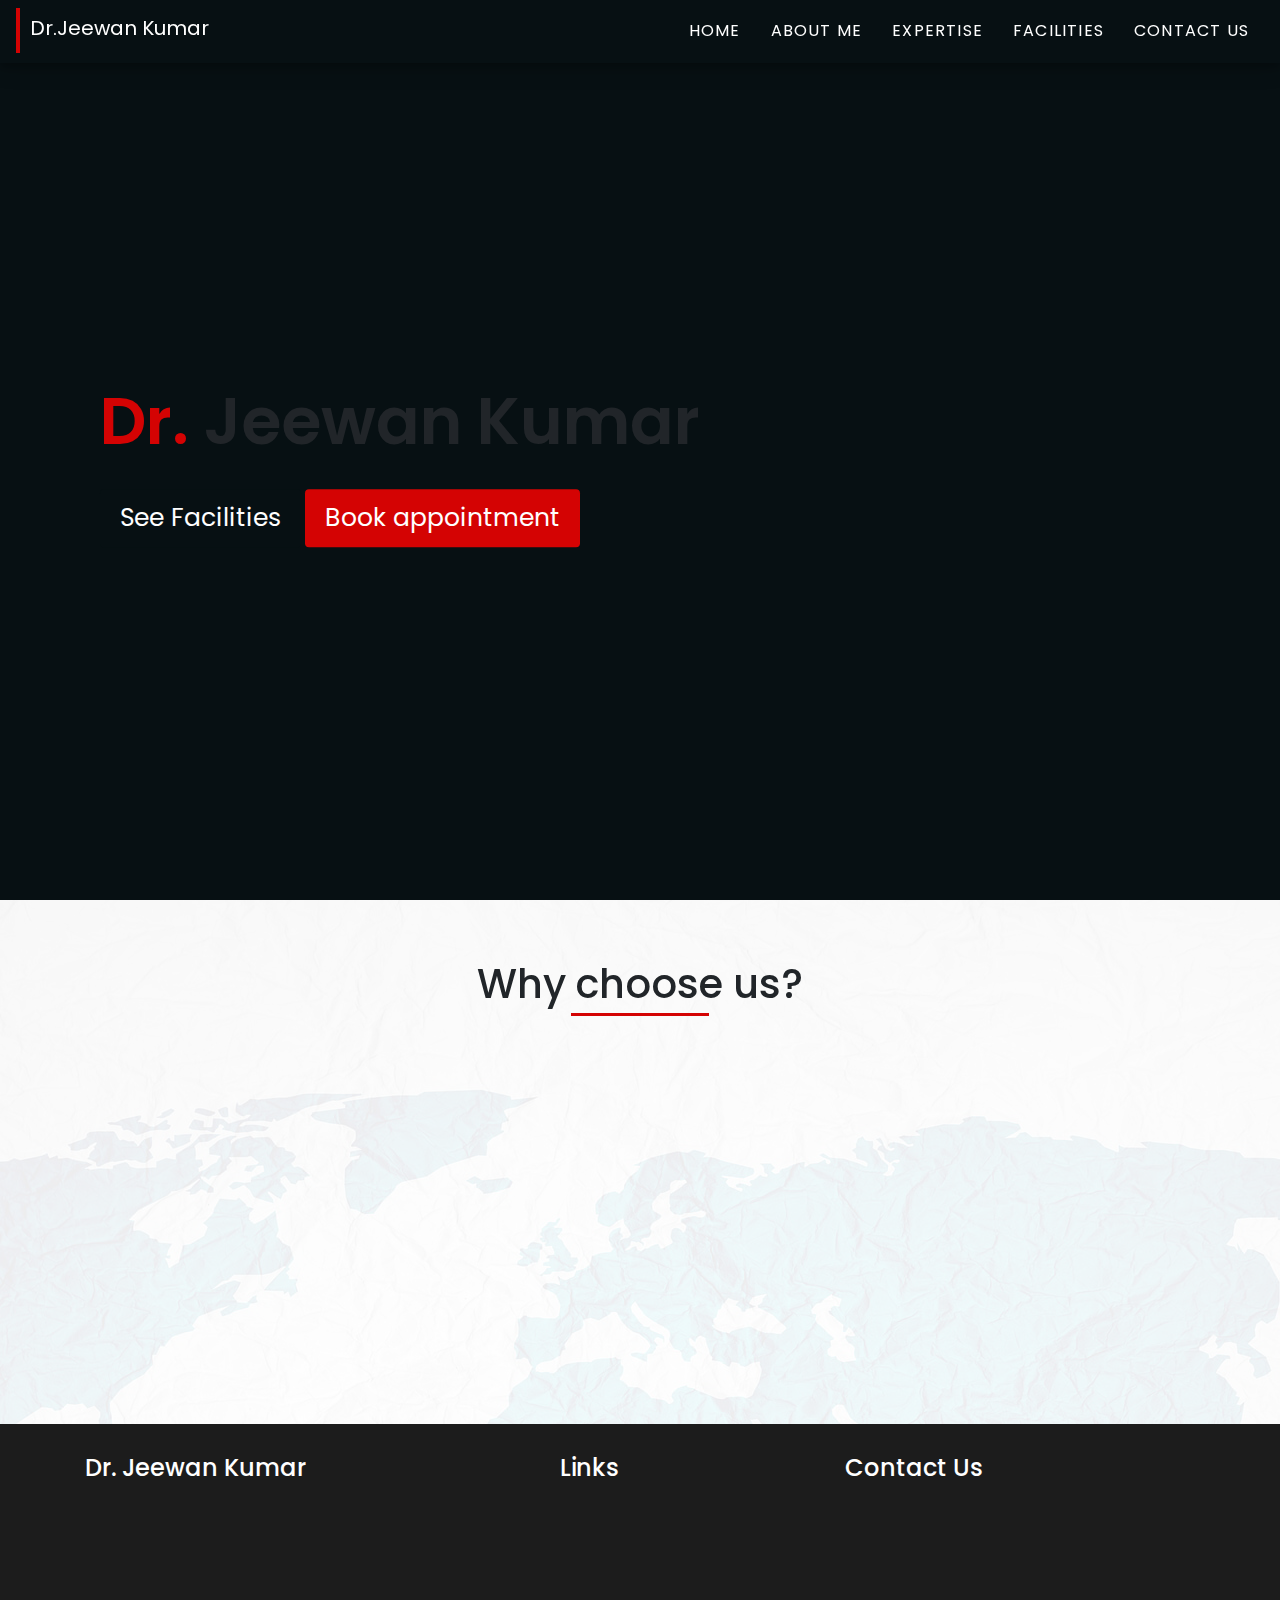
==== index.html @ 26c6d940 "footer and why choose us" ====
<!doctype html>
<html lang="en">
<head>
      <meta charset="utf-8">
      <meta name="viewport" content="width=device-width, initial-scale=1, shrink-to-fit=no">
      <link rel="stylesheet" href="https://stackpath.bootstrapcdn.com/bootstrap/4.4.1/css/bootstrap.min.css" integrity="sha384-Vkoo8x4CGsO3+Hhxv8T/Q5PaXtkKtu6ug5TOeNV6gBiFeWPGFN9MuhOf23Q9Ifjh" crossorigin="anonymous">
      <link rel="stylesheet" href="./css/style-main.css">
      <link rel="stylesheet" href="https://cdnjs.cloudflare.com/ajax/libs/font-awesome/4.7.0/css/font-awesome.min.css">
      <link href="https://unpkg.com/aos@2.3.1/dist/aos.css" rel="stylesheet">
      <title>Dr. Jeewan Kumar</title>
</head>
<body>
      <nav class="navbar navbar-expand-lg navbar-light">
            <a class="navbar-brand" href="#">Dr.Jeewan Kumar</a>
            <button class="navbar-toggler" type="button" data-toggle="collapse" data-target="#navbarSupportedContent"
            aria-controls="navbarSupportedContent" aria-expanded="false" aria-label="Toggle navigation">
            <div class="hamburger-animated"><span></span><span></span><span></span></div>
          </button>
          
            <div class="collapse navbar-collapse" id="navbarSupportedContent">
                  <ul class="navbar-nav mr-auto">
                  </ul>
                  <ul class="navbar-nav">
                        <li class="nav-item active">
                              <a class="nav-link" href="#">Home</a>
                        </li>
                        <li class="nav-item">
                              <a class="nav-link" href="#">About me</a>
                        </li>
                        <li class="nav-item">
                              <a class="nav-link" href="#">Expertise</a>
                        </li>
                        <li class="nav-item">
                              <a class="nav-link" href="#">Facilities</a>
                        </li>
                        <li class="nav-item">
                              <a class="nav-link" href="#">Contact Us</a>
                        </li>
                  </ul>
            </div>
      </nav>
      <section class="main">
            <div class="heading-div">
                  <div class="heading">
                        <h1><span>Dr.</span> Jeewan Kumar</h1>
                        <button type="button" class="btn btn-primary btn-1">See Facilities</button>
                        <button type="button" class="btn btn-primary btn-2">Book appointment</button>
                  </div>

            </div>
      </section>

    <!--==========================
     Why Choose us Section
    ============================-->
    <section id="why-choose-us">
      <div class="container">
            <h1 class="section-heading">Why choose us?</h1>
        <div class="row about-cols">
          <div class="col-md-4">
            <div class="about-col" data-aos="fade-up" >
              <div class="img">
                <div class="icon"><i class="fa fa-ambulance"></i></div>
              </div>
              <h2 class="title">Quick</h2>
              <p>
                  Lorem ipsum dolor sit amet, consectetur adipiscing elit, sed do eiusmod tempor incididunt ut labore et dolore 
                  magna aliqua. Ut enim ad minim veniam, quis nostrud exercitation ullamco laboris nisi ut aliquip ex ea commodo consequat. 
                  Duis aute irure dolor in reprehenderit in voluptate velit esse cillum dolore eu fugiat nulla pariatur.
              </p>
            </div>
          </div>

          <div class="col-md-4">
            <div class="about-col" data-aos="fade-up">
              <div class="img">
                <div class="icon"><i class="fa fa-stethoscope"></i></div>
              </div>
              <h2 class="title">Expertised</h2>
              <p>
                  Lorem ipsum dolor sit amet, consectetur adipiscing elit, sed do eiusmod tempor incididunt ut labore et dolore 
                  magna aliqua. Ut enim ad minim veniam, quis nostrud exercitation ullamco laboris nisi ut aliquip ex ea commodo consequat. 
                  Duis aute irure dolor in reprehenderit in voluptate velit esse cillum dolore eu fugiat nulla pariatur.
              </p>
            </div>
          </div>

          <div class="col-md-4">
            <div class="about-col" data-aos="fade-up">
              <div class="img">
                <div class="icon"><i class="fa fa-medkit"></i></div>
              </div>
              <h2 class="title">Experinced</h2>
              <p>
                  Lorem ipsum dolor sit amet, consectetur adipiscing elit, sed do eiusmod tempor incididunt ut labore et dolore 
                  magna aliqua. Ut enim ad minim veniam, quis nostrud exercitation ullamco laboris nisi ut aliquip ex ea commodo consequat. 
                  Duis aute irure dolor in reprehenderit in voluptate velit esse cillum dolore eu fugiat nulla pariatur.
			  </p>
            </div>
          </div>

        </div>

      </div>
    </section>
<footer>
      <div class="container">
            <div class="row">

                  <div class="col-md-4">
                        <h4>Dr. Jeewan Kumar</h4>
                        <p data-aos="fade-down" data-aos-delay="20"> 
                              Lorem ipsum dolor sit amet, consectetur adipiscing elit, sed do eiusmod tempor incididunt ut labore et dolore 
                              magna aliqua. Ut enim ad minim veniam, quis nostrud exercitation ullamco.
                        </p>
                  </div>
                  <div class="col-md-1"></div>
                  <div class="col-md-3">
                        <h4>Links</h4>
                        <p data-aos="fade-down" data-aos-delay="300">
                              <a href="#">Link 1</a><br>
                              <a href="#">Link 1</a><br>
                              <a href="#">Link 1</a><br>
                              <a href="#">Link 1</a><br>
                              <a href="#">Link 1</a>
                        </p>
                  </div>

                  <div class="col-md-4">
                        <h4>Contact Us</h4>  
                        <p data-aos="fade-down" data-aos-delay="500">
                              Address,LK Road,PL Streeet,<br>HDFC Bank , State,203000<br>
                              <a href="tel:">+91-7519472787</a><br>
                              <a href="mailto:">Harshgoel05@gmail.com</a><br>
                              <a href=""><i class="fa fa-facebook"></i></a>
                              <a href=""><i class="fa fa-linkedin"></i></a>
                              <a href=""><i class="fa fa-instagram"></i></a>
                        </p>
                  </div>

            </div>
      </div>      
</footer>

      <script src="https://code.jquery.com/jquery-3.4.1.slim.min.js" integrity="sha384-J6qa4849blE2+poT4WnyKhv5vZF5SrPo0iEjwBvKU7imGFAV0wwj1yYfoRSJoZ+n" crossorigin="anonymous"></script>
      <script src="https://cdn.jsdelivr.net/npm/popper.js@1.16.0/dist/umd/popper.min.js" integrity="sha384-Q6E9RHvbIyZFJoft+2mJbHaEWldlvI9IOYy5n3zV9zzTtmI3UksdQRVvoxMfooAo" crossorigin="anonymous"></script>
      <script src="https://stackpath.bootstrapcdn.com/bootstrap/4.4.1/js/bootstrap.min.js" integrity="sha384-wfSDF2E50Y2D1uUdj0O3uMBJnjuUD4Ih7YwaYd1iqfktj0Uod8GCExl3Og8ifwB6" crossorigin="anonymous"></script>
      <script src="https://unpkg.com/aos@2.3.1/dist/aos.js"></script>
      <script src="./js/script-main.js"></script>
</body>
</html>
---- css/style-main.css ----
/**********************************************
        Fonts and others
**********************************************/


@import url('https://fonts.googleapis.com/css?family=Poppins&display=swap');
body{
    overflow-x:hidden;
    font-family: 'Poppins', sans-serif;
}
section{
    padding-top: 40px;
    padding-bottom: 40px;
}
.section-heading{
    text-align: center;
   margin-bottom: 20px;
   position: relative; 
   padding-bottom: 8px;

}
.section-heading::after{
    position: absolute;
    content: '';
    height: 3.5px;
    bottom: -0px; 
    margin: 0 auto;
    left: 0;
    right: 0;
    width: 12.5%;
    background: #d40303;
    -o-transition:.5s;
    -ms-transition:.5s;
    -moz-transition:.5s;
    -webkit-transition:.5s;
    transition:.5s;
}
/**********************************************
        Navbar Hamburger Animation
**********************************************/
.hamburger-animated{
    width: 30px;
    height: 20px;
    position: relative;
    margin: 0px;
    -webkit-transform: rotate(0deg);
    -moz-transform: rotate(0deg);
    -o-transform: rotate(0deg);
    transform: rotate(0deg);
    -webkit-transition: .5s ease-in-out;
    -moz-transition: .5s ease-in-out;
    -o-transition: .5s ease-in-out;
    transition: .5s ease-in-out;
    cursor: pointer;
    border: none;
}
    
.hamburger-animated span{
    display: block;
    position: absolute;
    height: 3px;
    width: 100%;
    opacity: 1;
    left: 0;
    -webkit-transform: rotate(0deg);
    -moz-transform: rotate(0deg);
    -o-transform: rotate(0deg);
    transform: rotate(0deg);
    -webkit-transition: .25s ease-in-out;
    -moz-transition: .25s ease-in-out;
    -o-transition: .25s ease-in-out;
    transition: .25s ease-in-out;
    border: none;
}
.navbar-toggle , .navbar-toggler:focus, .navbar-toggler:active {
    outline: none !important;
    box-shadow: none;
    border: none !important;
  }
.hamburger-animated span {
    background:  #d40303;
}
    
.hamburger-animated span:nth-child(1) {
    top: 0px;
}
    
.hamburger-animated span:nth-child(2) {
    top: 10px;
}
    
.hamburger-animated span:nth-child(3) {
    top: 20px;
}
    
.hamburger-animated.open span:nth-child(1) {
    top: 11px;
    -webkit-transform: rotate(135deg);
    -moz-transform: rotate(135deg);
    -o-transform: rotate(135deg);
    transform: rotate(135deg);
}
.hamburger-animated.open span:nth-child(2) {
    top: -200px !important;
}
    
.hamburger-animated.open span:nth-child(3) {
    top: 11px;
    -webkit-transform: rotate(-135deg);
    -moz-transform: rotate(-135deg);
    -o-transform: rotate(-135deg);
    transform: rotate(-135deg);
}
/**********************************************
            Navbar
**********************************************/
.navbar-brand, .nav-link{
color: white !important;
transition: 0.4s ease;
}
.navbar-brand{
    border-left: 4px solid #d40303;
    padding-left: 10px;
    padding-bottom: 10px;
}
.navbar{
    position: fixed;
    top: 0px ;
    width: 100% ;
    padding-bottom :10px !important;
    background-color: #071013;
    box-shadow: 0 4px 8px 0 rgba(0, 0, 0, 0.2), 0 6px 20px 0 rgba(0, 0, 0, 0.19);
    z-index: 10000;
}
.nav-link{
    text-transform: uppercase;
    padding-left:15px !important;
    padding-right: 15px !important;
    letter-spacing: 1.2px;
}
.nav-link:hover{
    padding-right: 30px !important;
    padding-left: 30px !important;
    transition: 0.4s ease;
    box-shadow: 0px 1.4px 0px 0px #d40303;

}

/**********************************************
            Main
**********************************************/
.main {
    background-position: center center !important;
    padding-top: 60px;
    height: 100vh;
    width: 100vw;
    background: url(../img/main-bg.jpg);
    background-repeat: no-repeat;
    background-size: cover;
    background-color:#071013;
    background-position: fixed;
}
.heading-div{
    height: 100vh;
}
.heading{
    position: relative;
    top: 45%;
    transform: translateY(-50%);
    padding-left: 100px;
}
.heading h1{
    font-family: 'Poppins', sans-serif;
    font-size: 65px;
    font-weight: 600;
}
.heading span{
    color: #d40303;
}
.heading button{
    font-size: 25px;
    margin-top: 20px;
    outline: none;
    border: none;
    padding: 10px;
    padding-left: 20px;
    padding-right: 20px;
}
.btn-1{
    color: white;
    background: #071013;
    transition: 0.7s ease all;
}
.btn-2{
    color: white;
    background: #d40303;
    transition: 0.7s ease all;
}
.btn-1:hover{
    background:rgb(243, 243, 243);
    color: #071013;
}
.btn-2:hover{
    background: rgb(243, 243, 243);
    color:#d40303;
}
@media(max-width:676px)
{
    .heading{
        padding-left: 20px;
    }
    .heading h1{
        font-family: 'Poppins', sans-serif;
        font-size: 53px;
        font-weight: 600;
    }
    .heading button{
        font-size: 15px;
        margin-top: 8px;
        padding: 10px;
        padding-left: 10px;
        padding-right: 10px;
    }
}

/**********************************************
        Why choose us
**********************************************/

#why-choose-us {
    padding: 60px 0 40px 0;
    position: relative;
    background: url(../img/about-bg.jpg);
    background-position: top center;
  }
  
  #why-choose-us::before {
    content: '';
    position: absolute;
    left: 0;
    right: 0;
    top: 0;
    bottom: 0;
    background: rgba(255, 255, 255, 0.92);
    z-index: 9;
  }
  
  #why-choose-us .container {
    position: relative;
    z-index: 10;
  }
  
  #why-choose-us .about-col {
    background: #fff;
    border-radius: 0 0 4px 4px;
    box-shadow: 0px 2px 12px rgba(0, 0, 0, 0.08);
    margin-bottom: 20px;
  }
  
  #why-choose-us .about-col .img {
    position: relative;
  }
  
  #why-choose-us .about-col .icon {
    width: 64px;
    height: 64px;
    padding-top: 8px;
    text-align: center;
    position: absolute;
    background-color: #d40303;
    border-radius: 50%;
    text-align: center;
    border: 4px solid #fff;
    left: calc( 50% - 32px);
    bottom: -30px;
    transition: 0.3s;
  }
  
  #why-choose-us .about-col i {
    font-size: 36px;
    line-height: 1;
    color: #fff;
    transition: 0.3s;
  }
  
  #why-choose-us .about-col:hover .icon {
    background-color: #fff;
  }
  
  #why-choose-us .about-col:hover i {
    color: #d40303;
  }
  
  #why-choose-us .about-col h2 {
    color: #000;
    text-align: center;
    font-weight: 700;
    font-size: 20px;
    padding: 0;
    margin: 40px 0 12px 0;
    padding-top: 40px;
  }
  #why-choose-us .about-col p {
    font-size: 14px;
    line-height: 24px;
    color: #333;
    margin-bottom: 0;
    padding: 0 20px 20px 20px;
  }
/**********************************************
            Footer
**********************************************/
footer{
    background-color: #1c1c1c;
    color: white;
    padding: 30px;
    padding-bottom: 0px;
    min-height: 220px;
}
footer a{
    color: white;
}
footer a:hover{
    color: rgb(231, 0, 0);
    text-decoration: none;
}
footer a ,  footer p{
    font-size: 15px;
}
footer i{
    border-radius: 50%;
    background-color: rgb(231, 0, 0);
    margin:1.5px;
    margin-top: 10px;
    padding: 10px;
}
footer i:hover{
    color: black;
}
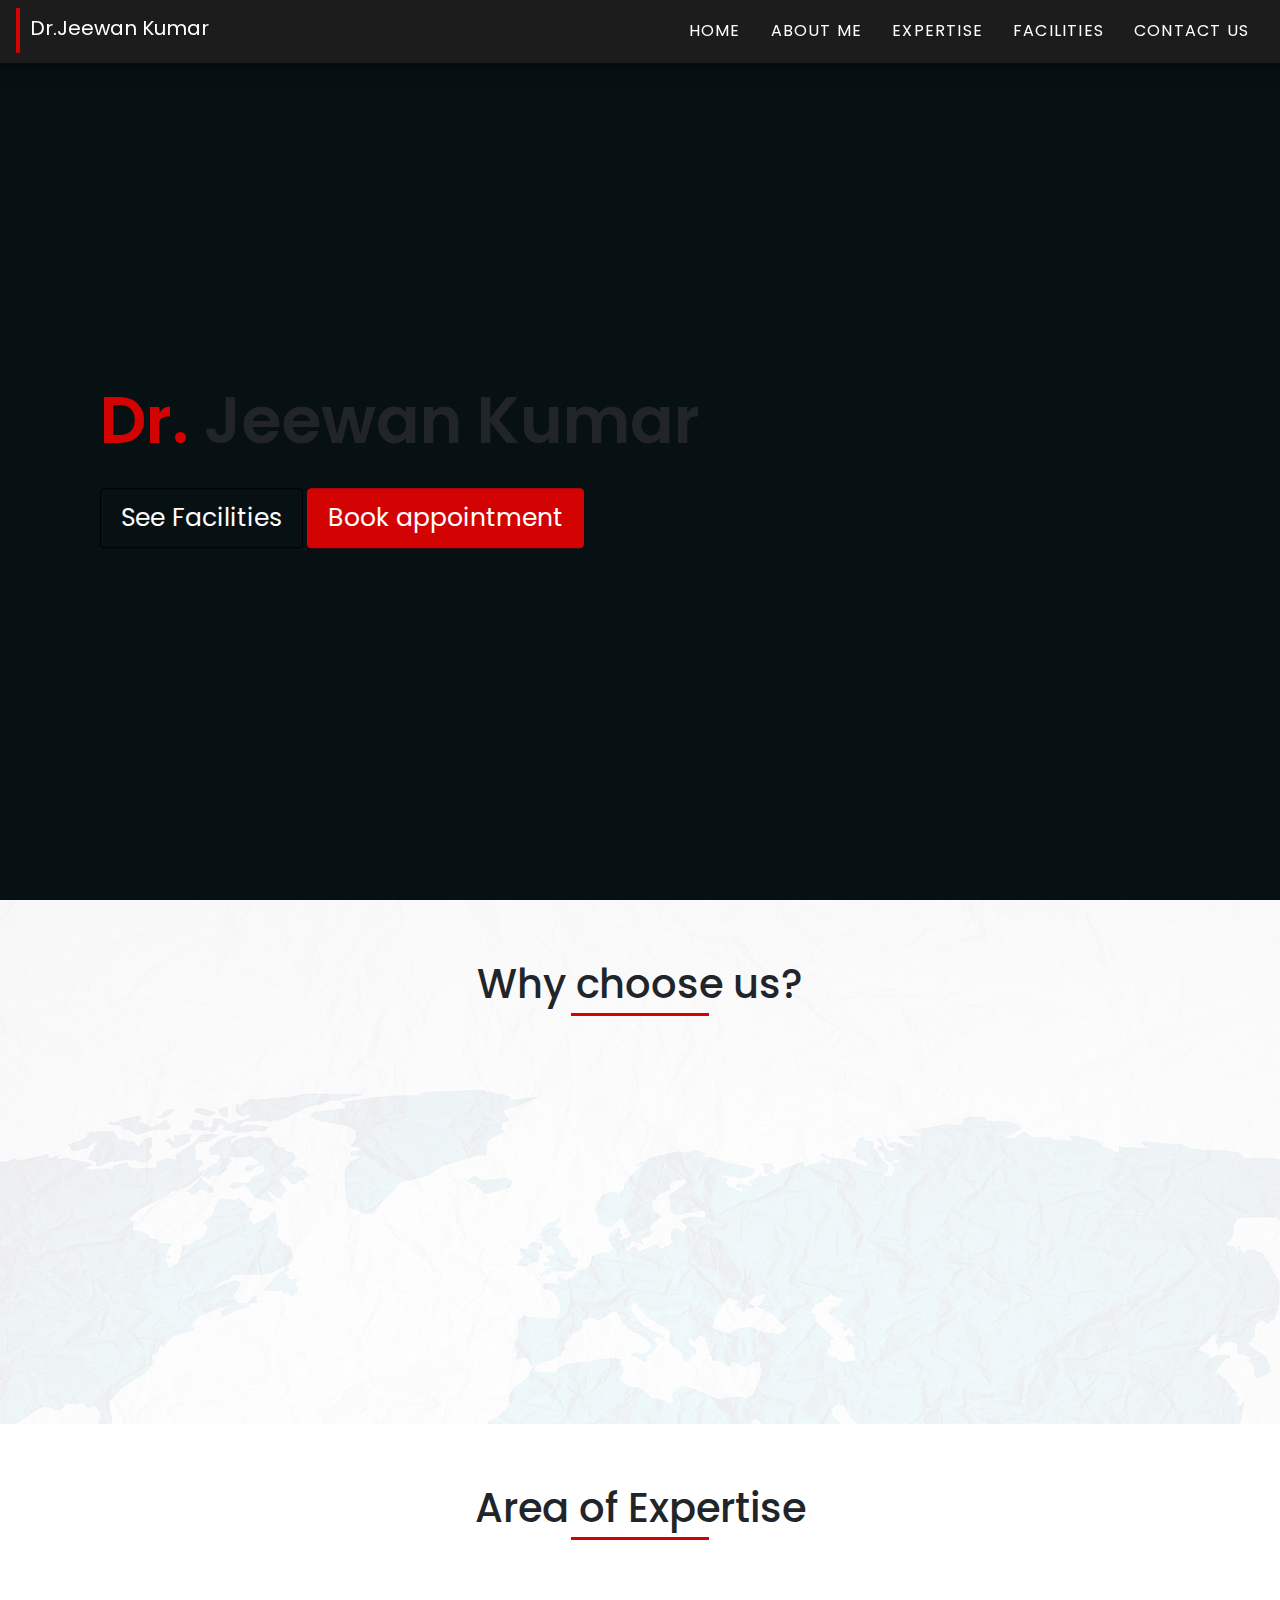
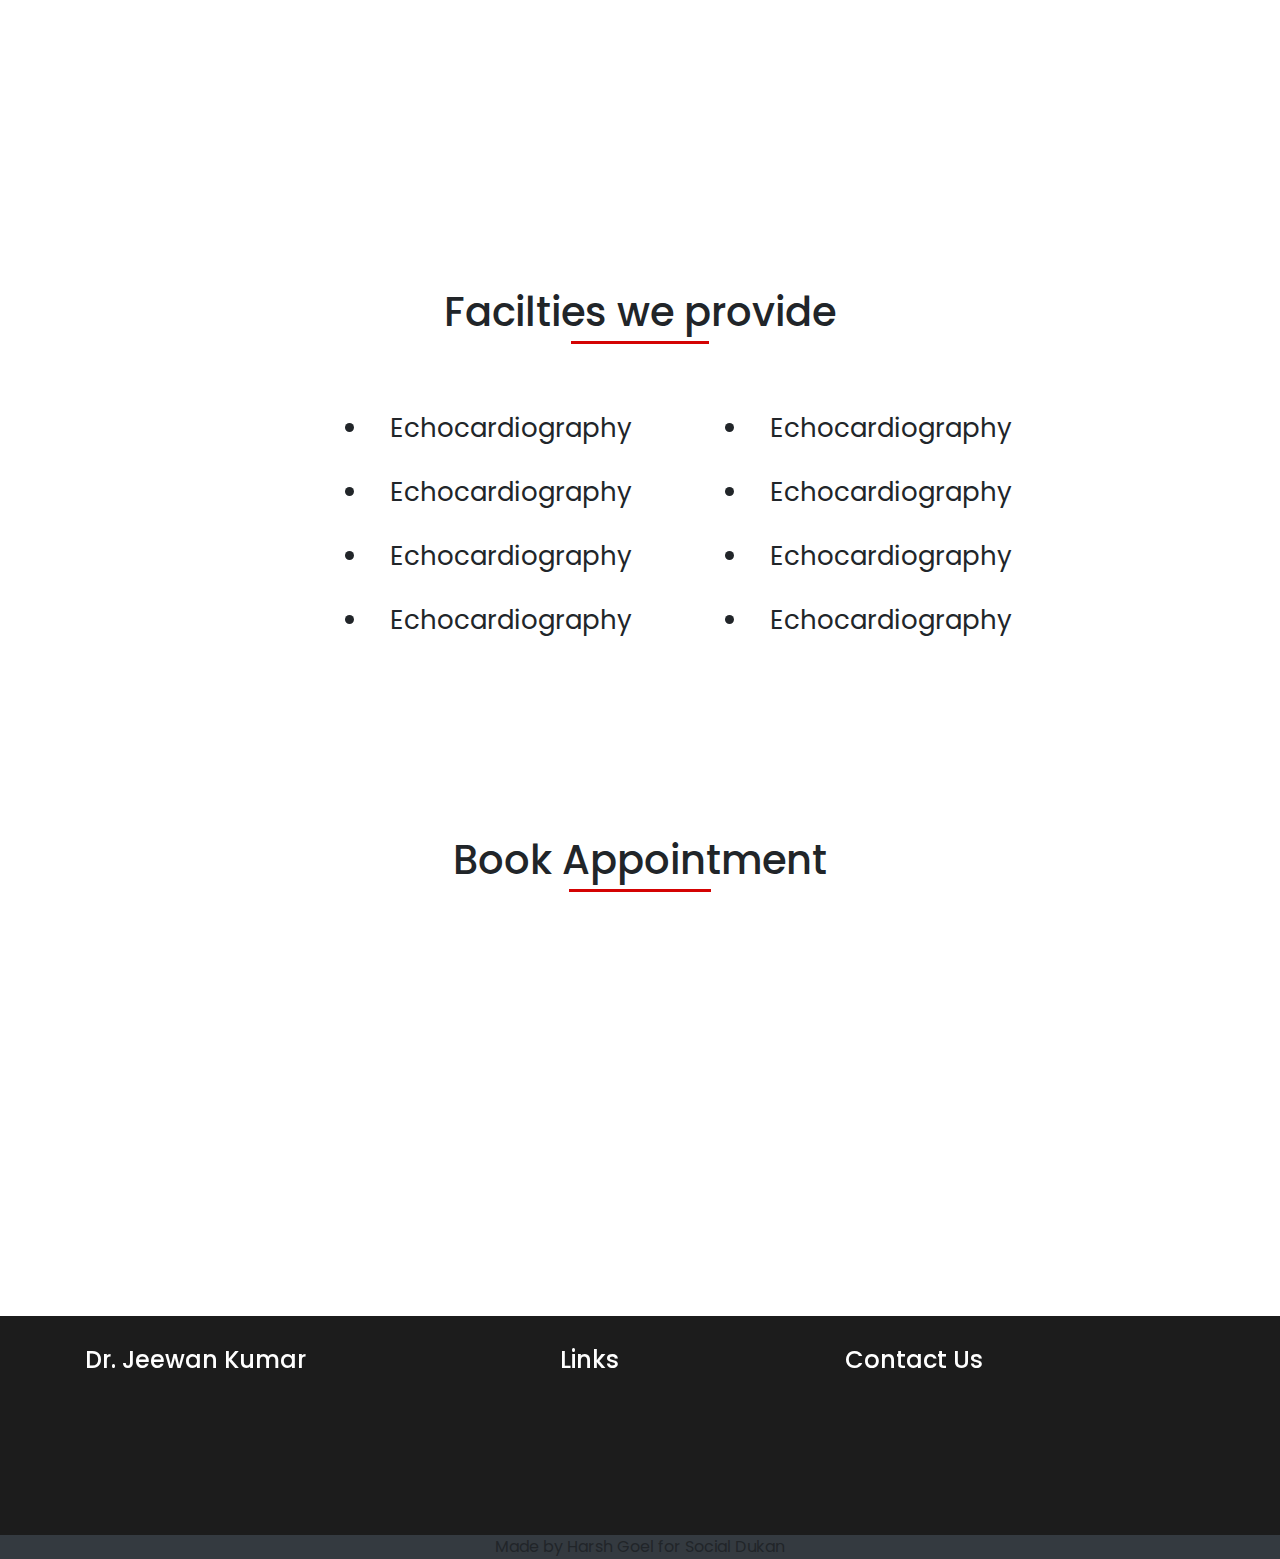
==== commit 3b5aab6d: "final template" ====
--- a/index.html
+++ b/index.html
@@ -7,10 +7,11 @@
       <link rel="stylesheet" href="./css/style-main.css">
       <link rel="stylesheet" href="https://cdnjs.cloudflare.com/ajax/libs/font-awesome/4.7.0/css/font-awesome.min.css">
       <link href="https://unpkg.com/aos@2.3.1/dist/aos.css" rel="stylesheet">
+
       <title>Dr. Jeewan Kumar</title>
 </head>
-<body>
-      <nav class="navbar navbar-expand-lg navbar-light">
+<body data-spy="scroll" data-target=".navbar" data-offset="230">
+      <nav class="navbar navbar-expand-lg navbar-light" id="navbar-scrollspy">
             <a class="navbar-brand" href="#">Dr.Jeewan Kumar</a>
             <button class="navbar-toggler" type="button" data-toggle="collapse" data-target="#navbarSupportedContent"
             aria-controls="navbarSupportedContent" aria-expanded="false" aria-label="Toggle navigation">
@@ -21,95 +22,208 @@
                   <ul class="navbar-nav mr-auto">
                   </ul>
                   <ul class="navbar-nav">
-                        <li class="nav-item active">
-                              <a class="nav-link" href="#">Home</a>
-                        </li>
-                        <li class="nav-item">
-                              <a class="nav-link" href="#">About me</a>
-                        </li>
-                        <li class="nav-item">
-                              <a class="nav-link" href="#">Expertise</a>
-                        </li>
-                        <li class="nav-item">
-                              <a class="nav-link" href="#">Facilities</a>
-                        </li>
-                        <li class="nav-item">
-                              <a class="nav-link" href="#">Contact Us</a>
+                        <li class="nav-item">
+                              <a class="nav-link" href="#home">Home</a>
+                        </li>
+                        <li class="nav-item">
+                              <a class="nav-link" href="#why-choose-us">About me</a>
+                        </li>
+                        <li class="nav-item">
+                              <a class="nav-link" href="#expertise">Expertise</a>
+                        </li>
+                        <li class="nav-item">
+                              <a class="nav-link" href="#facilities">Facilities</a>
+                        </li>
+                        <li class="nav-item">
+                              <a class="nav-link" href="#contactus">Contact Us</a>
                         </li>
                   </ul>
             </div>
       </nav>
-      <section class="main">
-            <div class="heading-div">
-                  <div class="heading">
-                        <h1><span>Dr.</span> Jeewan Kumar</h1>
-                        <button type="button" class="btn btn-primary btn-1">See Facilities</button>
-                        <button type="button" class="btn btn-primary btn-2">Book appointment</button>
-                  </div>
-
-            </div>
-      </section>
-
-    <!--==========================
-     Why Choose us Section
-    ============================-->
-    <section id="why-choose-us">
+<section id="home">
+      <div class="heading-div">
+            <div class="heading">
+                  <h1><span>Dr.</span> Jeewan Kumar</h1>
+                  <button type="button" class="btn btn-primary btn-1">See Facilities</button>
+                  <button type="button" class="btn btn-primary btn-2">Book appointment</button>
+            </div>
+
+      </div>
+</section>
+
+<!--==========================
+Why Choose us Section
+============================-->
+<section id="why-choose-us">
       <div class="container">
             <h1 class="section-heading">Why choose us?</h1>
-        <div class="row about-cols">
-          <div class="col-md-4">
-            <div class="about-col" data-aos="fade-up" >
-              <div class="img">
-                <div class="icon"><i class="fa fa-ambulance"></i></div>
-              </div>
-              <h2 class="title">Quick</h2>
-              <p>
-                  Lorem ipsum dolor sit amet, consectetur adipiscing elit, sed do eiusmod tempor incididunt ut labore et dolore 
-                  magna aliqua. Ut enim ad minim veniam, quis nostrud exercitation ullamco laboris nisi ut aliquip ex ea commodo consequat. 
-                  Duis aute irure dolor in reprehenderit in voluptate velit esse cillum dolore eu fugiat nulla pariatur.
-              </p>
-            </div>
-          </div>
-
-          <div class="col-md-4">
-            <div class="about-col" data-aos="fade-up">
-              <div class="img">
-                <div class="icon"><i class="fa fa-stethoscope"></i></div>
-              </div>
-              <h2 class="title">Expertised</h2>
-              <p>
-                  Lorem ipsum dolor sit amet, consectetur adipiscing elit, sed do eiusmod tempor incididunt ut labore et dolore 
-                  magna aliqua. Ut enim ad minim veniam, quis nostrud exercitation ullamco laboris nisi ut aliquip ex ea commodo consequat. 
-                  Duis aute irure dolor in reprehenderit in voluptate velit esse cillum dolore eu fugiat nulla pariatur.
-              </p>
-            </div>
-          </div>
-
-          <div class="col-md-4">
-            <div class="about-col" data-aos="fade-up">
-              <div class="img">
-                <div class="icon"><i class="fa fa-medkit"></i></div>
-              </div>
-              <h2 class="title">Experinced</h2>
-              <p>
-                  Lorem ipsum dolor sit amet, consectetur adipiscing elit, sed do eiusmod tempor incididunt ut labore et dolore 
-                  magna aliqua. Ut enim ad minim veniam, quis nostrud exercitation ullamco laboris nisi ut aliquip ex ea commodo consequat. 
-                  Duis aute irure dolor in reprehenderit in voluptate velit esse cillum dolore eu fugiat nulla pariatur.
-			  </p>
-            </div>
-          </div>
-
-        </div>
-
-      </div>
-    </section>
+            <div class="row about-cols">
+                  <div class="col-md-4">
+                        <div class="about-col" data-aos="fade-up">
+                              <div class="img">
+                                    <div class="icon"><i class="fa fa-ambulance"></i></div>
+                              </div>
+                              <h2 class="title">Quick</h2>
+                              <p>Lorem ipsum dolor sit amet, consectetur adipiscing elit, sed do eiusmod tempor incididunt ut labore et dolore 
+                                    magna aliqua. Ut enim ad minim veniam, quis nostrud exercitation ullamco laboris nisi ut aliquip ex ea commodo consequat. 
+                                    Duis aute irure dolor in reprehenderit in voluptate velit esse cillum dolore eu fugiat nulla pariatur.</p>
+                        </div>
+                  </div>
+
+                  <div class="col-md-4">
+                        <div class="about-col" data-aos="fade-up" data-aos-delay="100">
+                              <div class="img">
+                                    <div class="icon"><i class="fa fa-stethoscope"></i></div>
+                              </div>
+                              <h2 class="title">Expertised</h2>
+                              <p>Lorem ipsum dolor sit amet, consectetur adipiscing elit, sed do eiusmod tempor incididunt ut labore et dolore 
+                              magna aliqua. Ut enim ad minim veniam, quis nostrud exercitation ullamco laboris nisi ut aliquip ex ea commodo consequat. 
+                              Duis aute irure dolor in reprehenderit in voluptate velit esse cillum dolore eu fugiat nulla pariatur.</p>
+                        </div>
+                  </div>
+
+                  <div class="col-md-4">
+                        <div class="about-col" data-aos="fade-up" data-aos-delay="200">
+                              <div class="img">
+                                    <div class="icon"><i class="fa fa-medkit"></i></div>
+                              </div>
+                              <h2 class="title">Experienced</h2>
+                              <p>Lorem ipsum dolor sit amet, consectetur adipiscing elit, sed do eiusmod tempor incididunt ut labore et dolore 
+                              magna aliqua. Ut enim ad minim veniam, quis nostrud exercitation ullamco laboris nisi ut aliquip ex ea commodo consequat. 
+                              Duis aute irure dolor in reprehenderit in voluptate velit esse cillum dolore eu fugiat nulla pariatur.</p>
+                        </div>
+                  </div>
+            </div>
+      </div>
+</section>
+<section id="expertise">
+      <div class="container">
+            <h1 class="section-heading">Area of Expertise</h1>
+            <div class="row">
+                  <div class="col-md-4 col-sm-6" data-aos="fade-up">
+                        <img src="./img/vectors/024-examination.png" class="img-vector">
+                        <span>Coronary artery disease</span>
+                  </div>
+                  <div class="col-md-4 col-sm-6" data-aos="fade-up">
+                        <img src="./img/vectors/003-blood pressure.png" class="img-vector">
+                        <span>Hypertension</span>
+                  </div>
+                  <div class="col-md-4 col-sm-6" data-aos="fade-up">
+                        <img src="./img/vectors/004-blood.png" class="img-vector">
+                        <span>Diabities</span>
+                  </div>
+
+                  <div class="w-100"></div>
+
+                  <div class="col-md-4 col-sm-6" data-aos="fade-up">
+                        <img src="./img/vectors/020-health check.png" class="img-vector">
+                        <span>Congenital Heart Disease</span>
+                  </div>
+                  <div class="col-md-4 col-sm-6" data-aos="fade-up">
+                        <img src="./img/vectors/021-heart rate.png" class="img-vector">
+                        <span>Heart Rate Changes</span>
+                  </div>
+                  <div class="col-md-4 col-sm-6" data-aos="fade-up">
+                        <img src="./img/vectors/016-EKG.png" class="img-vector">
+                        <span>Heart Faliure</span>
+                  </div>
+                  
+            </div>
+      </div>
+</section>
+<section id="facilities">
+      <div class="container">
+            <h1 class="section-heading">Facilties we provide</h1>
+            <div class="row ">
+                  <div class="col-md-2"></div>
+                  <div class="col-md-4">
+                        <ul>
+                              <li>Echocardiography</li>
+                              <li>Echocardiography</li>
+                              <li>Echocardiography</li>
+                              <li>Echocardiography</li>
+                        </ul>
+                  </div>
+                  <div class="col-md-4">
+                        <ul>
+                              <li>Echocardiography</li>
+                              <li>Echocardiography</li>
+                              <li>Echocardiography</li>
+                              <li>Echocardiography</li>
+                        </ul>
+                  </div>
+                  <div class="col-md-2"></div>
+            </div>
+      </div>
+</section>
+<section id="contactus">
+            <h1 class="section-heading">Book Appointment</h1>
+            <div class="row">
+                  <div class="col-md-4 opening">
+                        <div class="about-col" data-aos="fade-up">
+                              <div class="img">
+                                    <div class="icon"><i class="fa fa-clock-o"></i></div>
+                              </div>
+                              <h2 class="title">OPENING HOURS</h2>
+                              <table class="text-center">
+                                    <tr>
+                                          <td>
+                                                AMAR HOSPITAL: 
+                                          </td>
+                                          <td>
+                                                10:00 AM - 03:00 PM
+                                          </td>
+                                    </tr>
+                                    <tr>
+                                          <td class="one">
+                                                HOME CLINIC: 
+                                          </td>
+                                          <td class="one">
+                                                05.30 PM - 07.30 PM
+                                          </td>
+                                    </tr>
+                              </table>      
+                        </div>
+                  </div>
+                       
+                  <div class="col-md-8" data-aos="fade-up"> 
+                        <br><br>
+                        <form action="https://formspree.io/harshgoel05@gmail.com" method="post" role="form" class="contactForm">
+                              <div class="form-row">
+                                    <div class="form-group col-md-6">
+                                          <input type="text" name="name" class="form-control" id="name" placeholder="Your Name" required minlength="5"/>
+                                    </div>
+                                    <div class="form-group col-md-6">
+                                          <input type="email" class="form-control" name="email" id="email" placeholder="Your Email" required />
+                                    </div>
+                              </div>
+                              <div class="form-row">
+                                    <div class="form-group col-md-4">
+                                          <input class="form-control" type="date" name="date" required data-toggle="tooltip" title="Choose a date" />
+                                    </div>
+                                    <div class="form-group col-md-4">
+                                          <input class="form-control" type="time" time="time" required data-toggle="tooltip" title="Choose a time" />
+                                    </div>
+                                    <div class="form-group col-md-4">
+                                          <input type="text" class="form-control" name="subject" id="subject" placeholder="Subject" minlength="5" />
+                                    </div>
+                              </div>
+                              <div class="form-group">
+                                    <textarea class="form-control" name="message" rows="5" required minlength="10" placeholder="Message"></textarea>
+                              </div>
+                              <div class="text-center">
+                                    <button class="btn btn-success" type="submit">Send Message</button>
+                              </div>
+                        </form>
+                  </div>
+            </div>        
+</section>
 <footer>
       <div class="container">
             <div class="row">
-
                   <div class="col-md-4">
                         <h4>Dr. Jeewan Kumar</h4>
-                        <p data-aos="fade-down" data-aos-delay="20"> 
+                        <p data-aos="fade-right" data-aos-delay="20"> 
                               Lorem ipsum dolor sit amet, consectetur adipiscing elit, sed do eiusmod tempor incididunt ut labore et dolore 
                               magna aliqua. Ut enim ad minim veniam, quis nostrud exercitation ullamco.
                         </p>
@@ -117,7 +231,7 @@
                   <div class="col-md-1"></div>
                   <div class="col-md-3">
                         <h4>Links</h4>
-                        <p data-aos="fade-down" data-aos-delay="300">
+                        <p data-aos="fade-right" data-aos-delay="300">
                               <a href="#">Link 1</a><br>
                               <a href="#">Link 1</a><br>
                               <a href="#">Link 1</a><br>
@@ -128,7 +242,7 @@
 
                   <div class="col-md-4">
                         <h4>Contact Us</h4>  
-                        <p data-aos="fade-down" data-aos-delay="500">
+                        <p data-aos="fade-right" data-aos-delay="500">
                               Address,LK Road,PL Streeet,<br>HDFC Bank , State,203000<br>
                               <a href="tel:">+91-7519472787</a><br>
                               <a href="mailto:">Harshgoel05@gmail.com</a><br>
@@ -139,13 +253,19 @@
                   </div>
 
             </div>
-      </div>      
+      </div>     
 </footer>
+<div class="copyright text-center bg-dark">
+      Made by Harsh Goel for Social Dukan
+</div> 
 
       <script src="https://code.jquery.com/jquery-3.4.1.slim.min.js" integrity="sha384-J6qa4849blE2+poT4WnyKhv5vZF5SrPo0iEjwBvKU7imGFAV0wwj1yYfoRSJoZ+n" crossorigin="anonymous"></script>
       <script src="https://cdn.jsdelivr.net/npm/popper.js@1.16.0/dist/umd/popper.min.js" integrity="sha384-Q6E9RHvbIyZFJoft+2mJbHaEWldlvI9IOYy5n3zV9zzTtmI3UksdQRVvoxMfooAo" crossorigin="anonymous"></script>
       <script src="https://stackpath.bootstrapcdn.com/bootstrap/4.4.1/js/bootstrap.min.js" integrity="sha384-wfSDF2E50Y2D1uUdj0O3uMBJnjuUD4Ih7YwaYd1iqfktj0Uod8GCExl3Og8ifwB6" crossorigin="anonymous"></script>
       <script src="https://unpkg.com/aos@2.3.1/dist/aos.js"></script>
       <script src="./js/script-main.js"></script>
+      <script>
+
+      </script>
 </body>
 </html>--- a/css/style-main.css
+++ b/css/style-main.css
@@ -2,225 +2,240 @@
         Fonts and others
 **********************************************/
 
-
-@import url('https://fonts.googleapis.com/css?family=Poppins&display=swap');
-body{
-    overflow-x:hidden;
-    font-family: 'Poppins', sans-serif;
-}
-section{
-    padding-top: 40px;
-    padding-bottom: 40px;
-}
-.section-heading{
-    text-align: center;
-   margin-bottom: 20px;
-   position: relative; 
-   padding-bottom: 8px;
-
-}
-.section-heading::after{
-    position: absolute;
-    content: '';
-    height: 3.5px;
-    bottom: -0px; 
-    margin: 0 auto;
-    left: 0;
-    right: 0;
-    width: 12.5%;
-    background: #d40303;
-    -o-transition:.5s;
-    -ms-transition:.5s;
-    -moz-transition:.5s;
-    -webkit-transition:.5s;
-    transition:.5s;
+@import url("https://fonts.googleapis.com/css?family=Poppins&display=swap");
+* {
+  scroll-behavior: smooth;
+}
+body {
+  overflow-x: hidden;
+  font-family: "Poppins", sans-serif;
+}
+section {
+  padding-top: 60px;
+  padding-bottom: 60px;
+}
+.section-heading {
+  text-align: center;
+  margin-bottom: 20px;
+  position: relative;
+  padding-bottom: 8px;
+}
+.section-heading::after {
+  position: absolute;
+  content: "";
+  height: 3.5px;
+  bottom: -0px;
+  margin: 0 auto;
+  left: 0;
+  right: 0;
+  width: 12.5%;
+  background: #d40303;
+  -o-transition: 0.5s;
+  -ms-transition: 0.5s;
+  -moz-transition: 0.5s;
+  -webkit-transition: 0.5s;
+  transition: 0.5s;
+}
+@media (max-width: 676px) {
+  .section-heading {
+    font-size: 28px;
+  }
 }
 /**********************************************
         Navbar Hamburger Animation
 **********************************************/
-.hamburger-animated{
-    width: 30px;
-    height: 20px;
-    position: relative;
-    margin: 0px;
-    -webkit-transform: rotate(0deg);
-    -moz-transform: rotate(0deg);
-    -o-transform: rotate(0deg);
-    transform: rotate(0deg);
-    -webkit-transition: .5s ease-in-out;
-    -moz-transition: .5s ease-in-out;
-    -o-transition: .5s ease-in-out;
-    transition: .5s ease-in-out;
-    cursor: pointer;
-    border: none;
-}
-    
-.hamburger-animated span{
-    display: block;
-    position: absolute;
-    height: 3px;
-    width: 100%;
-    opacity: 1;
-    left: 0;
-    -webkit-transform: rotate(0deg);
-    -moz-transform: rotate(0deg);
-    -o-transform: rotate(0deg);
-    transform: rotate(0deg);
-    -webkit-transition: .25s ease-in-out;
-    -moz-transition: .25s ease-in-out;
-    -o-transition: .25s ease-in-out;
-    transition: .25s ease-in-out;
-    border: none;
-}
-.navbar-toggle , .navbar-toggler:focus, .navbar-toggler:active {
-    outline: none !important;
-    box-shadow: none;
-    border: none !important;
-  }
+.hamburger-animated {
+  width: 30px;
+  height: 20px;
+  position: relative;
+  margin: 0px;
+  -webkit-transform: rotate(0deg);
+  -moz-transform: rotate(0deg);
+  -o-transform: rotate(0deg);
+  transform: rotate(0deg);
+  -webkit-transition: 0.5s ease-in-out;
+  -moz-transition: 0.5s ease-in-out;
+  -o-transition: 0.5s ease-in-out;
+  transition: 0.5s ease-in-out;
+  cursor: pointer;
+  border: none;
+}
+
 .hamburger-animated span {
-    background:  #d40303;
-}
-    
+  display: block;
+  position: absolute;
+  height: 3px;
+  width: 100%;
+  opacity: 1;
+  left: 0;
+  -webkit-transform: rotate(0deg);
+  -moz-transform: rotate(0deg);
+  -o-transform: rotate(0deg);
+  transform: rotate(0deg);
+  -webkit-transition: 0.25s ease-in-out;
+  -moz-transition: 0.25s ease-in-out;
+  -o-transition: 0.25s ease-in-out;
+  transition: 0.25s ease-in-out;
+  border: none;
+}
+.navbar-toggle,
+.navbar-toggler:focus,
+.navbar-toggler:active {
+  outline: none !important;
+  box-shadow: none;
+  border: none !important;
+}
+.hamburger-animated span {
+  background: #d40303;
+}
+
 .hamburger-animated span:nth-child(1) {
-    top: 0px;
-}
-    
+  top: 0px;
+}
+
 .hamburger-animated span:nth-child(2) {
-    top: 10px;
-}
-    
+  top: 10px;
+}
+
 .hamburger-animated span:nth-child(3) {
-    top: 20px;
-}
-    
+  top: 20px;
+}
+
 .hamburger-animated.open span:nth-child(1) {
-    top: 11px;
-    -webkit-transform: rotate(135deg);
-    -moz-transform: rotate(135deg);
-    -o-transform: rotate(135deg);
-    transform: rotate(135deg);
+  top: 11px;
+  -webkit-transform: rotate(135deg);
+  -moz-transform: rotate(135deg);
+  -o-transform: rotate(135deg);
+  transform: rotate(135deg);
 }
 .hamburger-animated.open span:nth-child(2) {
-    top: -200px !important;
-}
-    
+  top: -200px !important;
+}
+
 .hamburger-animated.open span:nth-child(3) {
-    top: 11px;
-    -webkit-transform: rotate(-135deg);
-    -moz-transform: rotate(-135deg);
-    -o-transform: rotate(-135deg);
-    transform: rotate(-135deg);
+  top: 11px;
+  -webkit-transform: rotate(-135deg);
+  -moz-transform: rotate(-135deg);
+  -o-transform: rotate(-135deg);
+  transform: rotate(-135deg);
 }
 /**********************************************
             Navbar
 **********************************************/
-.navbar-brand, .nav-link{
-color: white !important;
-transition: 0.4s ease;
-}
-.navbar-brand{
-    border-left: 4px solid #d40303;
+.navbar-brand,
+.nav-link {
+  color: white !important;
+  transition: 0.4s ease;
+}
+.navbar-brand {
+  border-left: 4px solid #d40303;
+  padding-left: 10px;
+  padding-bottom: 10px;
+}
+.navbar {
+  position: fixed;
+  top: 0px;
+  width: 100%;
+  padding-bottom: 10px !important;
+  background-color: #1c1c1c;
+  box-shadow: 0 4px 8px 0 rgba(0, 0, 0, 0.2), 0 6px 20px 0 rgba(0, 0, 0, 0.19);
+  z-index: 10000;
+}
+.nav-link {
+  text-transform: uppercase;
+  padding-left: 15px !important;
+  padding-right: 15px !important;
+  letter-spacing: 1.2px;
+}
+.nav-link:hover,
+.nav-link:active {
+  padding-right: 30px !important;
+  padding-left: 30px !important;
+  transition: 0.4s ease;
+  box-shadow: 0px 1.4px 0px 0px #d40303;
+}
+.active {
+  padding-right: 30px !important;
+  padding-left: 30px !important;
+  transition: 0.4s ease;
+  box-shadow: 0px 1.4px 0px 0px #d40303;
+}
+
+/**********************************************
+            Home
+**********************************************/
+#home {
+  background-position: center center !important;
+  padding-top: 60px;
+  height: 100vh;
+  width: 100vw;
+  background: url(../img/main-bg.jpg);
+  background-repeat: no-repeat;
+  background-size: cover;
+  background-color: #071013;
+  background-position: fixed;
+}
+#home .heading-div {
+  height: 100vh;
+}
+#home .heading {
+  position: relative;
+  top: 45%;
+  transform: translateY(-50%);
+  padding-left: 100px;
+}
+.heading h1 {
+  font-family: "Poppins", sans-serif;
+  font-size: 65px;
+  font-weight: 600;
+}
+#home .heading span {
+  color: #d40303;
+}
+#home .heading button {
+  font-size: 25px;
+  margin-top: 20px;
+  outline: none;
+  padding: 10px;
+  padding-left: 20px;
+  padding-right: 20px;
+}
+#home .btn-1 {
+  color: white;
+  background: #071013;
+  border: 1px solid #000000;
+  transition: 0.7s ease all;
+}
+#home .btn-2 {
+  color: white;
+  background: #d40303;
+  border: 1px solid #d40303;
+  transition: 0.7s ease all;
+}
+#home .btn-1:hover {
+  background: rgb(243, 243, 243);
+  color: #071013;
+}
+#home .btn-2:hover {
+  background: rgb(243, 243, 243);
+  color: #d40303;
+}
+@media (max-width: 676px) {
+  .heading {
+    padding-left: 20px !important;
+  }
+  .heading h1 {
+    font-family: "Poppins", sans-serif;
+    font-size: 53px;
+    font-weight: 600;
+  }
+  .heading button {
+    font-size: 15px;
+    margin-top: 8px;
+    padding: 10px;
     padding-left: 10px;
-    padding-bottom: 10px;
-}
-.navbar{
-    position: fixed;
-    top: 0px ;
-    width: 100% ;
-    padding-bottom :10px !important;
-    background-color: #071013;
-    box-shadow: 0 4px 8px 0 rgba(0, 0, 0, 0.2), 0 6px 20px 0 rgba(0, 0, 0, 0.19);
-    z-index: 10000;
-}
-.nav-link{
-    text-transform: uppercase;
-    padding-left:15px !important;
-    padding-right: 15px !important;
-    letter-spacing: 1.2px;
-}
-.nav-link:hover{
-    padding-right: 30px !important;
-    padding-left: 30px !important;
-    transition: 0.4s ease;
-    box-shadow: 0px 1.4px 0px 0px #d40303;
-
-}
-
-/**********************************************
-            Main
-**********************************************/
-.main {
-    background-position: center center !important;
-    padding-top: 60px;
-    height: 100vh;
-    width: 100vw;
-    background: url(../img/main-bg.jpg);
-    background-repeat: no-repeat;
-    background-size: cover;
-    background-color:#071013;
-    background-position: fixed;
-}
-.heading-div{
-    height: 100vh;
-}
-.heading{
-    position: relative;
-    top: 45%;
-    transform: translateY(-50%);
-    padding-left: 100px;
-}
-.heading h1{
-    font-family: 'Poppins', sans-serif;
-    font-size: 65px;
-    font-weight: 600;
-}
-.heading span{
-    color: #d40303;
-}
-.heading button{
-    font-size: 25px;
-    margin-top: 20px;
-    outline: none;
-    border: none;
-    padding: 10px;
-    padding-left: 20px;
-    padding-right: 20px;
-}
-.btn-1{
-    color: white;
-    background: #071013;
-    transition: 0.7s ease all;
-}
-.btn-2{
-    color: white;
-    background: #d40303;
-    transition: 0.7s ease all;
-}
-.btn-1:hover{
-    background:rgb(243, 243, 243);
-    color: #071013;
-}
-.btn-2:hover{
-    background: rgb(243, 243, 243);
-    color:#d40303;
-}
-@media(max-width:676px)
-{
-    .heading{
-        padding-left: 20px;
-    }
-    .heading h1{
-        font-family: 'Poppins', sans-serif;
-        font-size: 53px;
-        font-weight: 600;
-    }
-    .heading button{
-        font-size: 15px;
-        margin-top: 8px;
-        padding: 10px;
-        padding-left: 10px;
-        padding-right: 10px;
-    }
+    padding-right: 10px;
+  }
 }
 
 /**********************************************
@@ -228,112 +243,243 @@
 **********************************************/
 
 #why-choose-us {
-    padding: 60px 0 40px 0;
-    position: relative;
-    background: url(../img/about-bg.jpg);
-    background-position: top center;
-  }
-  
-  #why-choose-us::before {
-    content: '';
-    position: absolute;
-    left: 0;
-    right: 0;
-    top: 0;
-    bottom: 0;
-    background: rgba(255, 255, 255, 0.92);
-    z-index: 9;
-  }
-  
-  #why-choose-us .container {
-    position: relative;
-    z-index: 10;
-  }
-  
-  #why-choose-us .about-col {
-    background: #fff;
-    border-radius: 0 0 4px 4px;
-    box-shadow: 0px 2px 12px rgba(0, 0, 0, 0.08);
-    margin-bottom: 20px;
-  }
-  
-  #why-choose-us .about-col .img {
-    position: relative;
-  }
-  
-  #why-choose-us .about-col .icon {
-    width: 64px;
-    height: 64px;
-    padding-top: 8px;
-    text-align: center;
-    position: absolute;
-    background-color: #d40303;
-    border-radius: 50%;
-    text-align: center;
-    border: 4px solid #fff;
-    left: calc( 50% - 32px);
-    bottom: -30px;
-    transition: 0.3s;
-  }
-  
-  #why-choose-us .about-col i {
-    font-size: 36px;
-    line-height: 1;
-    color: #fff;
-    transition: 0.3s;
-  }
-  
-  #why-choose-us .about-col:hover .icon {
-    background-color: #fff;
-  }
-  
-  #why-choose-us .about-col:hover i {
-    color: #d40303;
-  }
-  
-  #why-choose-us .about-col h2 {
-    color: #000;
-    text-align: center;
-    font-weight: 700;
-    font-size: 20px;
-    padding: 0;
-    margin: 40px 0 12px 0;
-    padding-top: 40px;
-  }
-  #why-choose-us .about-col p {
-    font-size: 14px;
-    line-height: 24px;
-    color: #333;
-    margin-bottom: 0;
-    padding: 0 20px 20px 20px;
-  }
+  padding: 60px 0 40px 0;
+  position: relative;
+  background: url(../img/about-bg.jpg);
+  background-position: top center;
+}
+
+#why-choose-us::before {
+  content: "";
+  position: absolute;
+  left: 0;
+  right: 0;
+  top: 0;
+  bottom: 0;
+  background: rgba(255, 255, 255, 0.92);
+  z-index: 9;
+}
+
+#why-choose-us .container {
+  position: relative;
+  z-index: 10;
+}
+
+#why-choose-us .about-col {
+  background: #fff;
+  border-radius: 0 0 4px 4px;
+  box-shadow: 0px 2px 12px rgba(0, 0, 0, 0.08);
+  margin-bottom: 20px;
+}
+
+#why-choose-us .about-col .img {
+  position: relative;
+}
+
+#why-choose-us .about-col .icon {
+  width: 64px;
+  height: 64px;
+  padding-top: 8px;
+  text-align: center;
+  position: absolute;
+  background-color: #d40303;
+  border-radius: 50%;
+  text-align: center;
+  border: 4px solid #fff;
+  left: calc(50% - 32px);
+  bottom: -30px;
+  transition: 0.3s;
+}
+
+#why-choose-us .about-col i {
+  font-size: 36px;
+  line-height: 1;
+  color: #fff;
+  transition: 0.3s;
+}
+
+#why-choose-us .about-col:hover .icon {
+  background-color: #fff;
+}
+
+#why-choose-us .about-col:hover i {
+  color: #d40303;
+}
+
+#why-choose-us .about-col h2 {
+  color: #000;
+  text-align: center;
+  font-weight: 700;
+  font-size: 20px;
+  padding: 0;
+  margin: 40px 0 12px 0;
+  padding-top: 40px;
+}
+#why-choose-us .about-col p {
+  font-size: 14px;
+  line-height: 24px;
+  color: #333;
+  margin-bottom: 0;
+  padding: 0 20px 20px 20px;
+}
+/**********************************************
+            expertise
+**********************************************/
+#expertise .col-md-4 {
+  padding: 40px;
+  padding-left: 70px;
+  text-align: left;
+}
+#expertise .img-vector {
+  width: 50px !important;
+  margin-right: 10px;
+}
+@media (max-width: 676px) {
+  #expertise .col-md-4 {
+    padding: 15px;
+    padding-left: 30px;
+  }
+}
+/**********************************************
+            Facilties
+**********************************************/
+#facilities .col-md-4 {
+  padding: 40px;
+  padding-left: 70px;
+  text-align: left;
+}
+#facilities li {
+  text-align: center;
+  font-size: 26px;
+  padding: 20px;
+  padding-top: 5px;
+}
+#facilities ul {
+  list-style-image: url("../img/heart-ul.png");
+}
+@media (max-width: 676px) {
+  #facilities .col-md-4 {
+    padding: 15px;
+    padding-left: 30px;
+  }
+}
+/**********************************************
+            Contact Form
+**********************************************/
+#contactus {
+  margin-left: 75px;
+  margin-right: 75px;
+}
+@media (max-width: 676px) {
+  #contactus {
+    margin-left: 20px;
+    margin-right: 20px;
+  }
+}
+#contactus button {
+  background: #d40303;
+  outline: none;
+  border: none;
+  transition: 0.7s ease all;
+  border: 1px solid #d40303;
+}
+#contactus button:hover {
+  background: none;
+  color: red;
+  border: 1px solid #d40303;
+}
+#contactus td {
+  padding: 40px;
+}
+#contactus .one {
+  padding-top: 0px;
+}
+.opening .about-col {
+  background: #fff;
+  border-radius: 0 0 4px 4px;
+  box-shadow: 0px 2px 12px rgba(0, 0, 0, 0.08);
+}
+.opening .about-col .img {
+  position: relative;
+}
+.opening .about-col .icon {
+  width: 64px;
+  height: 64px;
+  padding-top: 8px;
+  text-align: center;
+  position: absolute;
+  background-color: #d40303;
+  border-radius: 50%;
+  text-align: center;
+  border: 4px solid #fff;
+  left: calc(50% - 32px);
+  bottom: -30px;
+  transition: 0.3s;
+}
+
+.opening .about-col i {
+  font-size: 36px;
+  line-height: 1;
+  color: #fff;
+  transition: 0.3s;
+}
+
+.opening .about-col:hover .icon {
+  background-color: #fff;
+}
+
+.opening .about-col:hover i {
+  color: #d40303;
+}
+
+.opening .about-col h2 {
+  color: #000;
+  text-align: center;
+  font-weight: 700;
+  font-size: 20px;
+  padding: 0;
+  margin: 40px 0 12px 0;
+  padding-top: 40px;
+}
+.opening .about-col p {
+  font-size: 14px;
+  line-height: 24px;
+  color: #333;
+  margin-bottom: 0;
+  padding: 0 20px 20px 20px;
+}
 /**********************************************
             Footer
 **********************************************/
-footer{
-    background-color: #1c1c1c;
-    color: white;
-    padding: 30px;
-    padding-bottom: 0px;
-    min-height: 220px;
-}
-footer a{
-    color: white;
-}
-footer a:hover{
-    color: rgb(231, 0, 0);
-    text-decoration: none;
-}
-footer a ,  footer p{
-    font-size: 15px;
-}
-footer i{
-    border-radius: 50%;
-    background-color: rgb(231, 0, 0);
-    margin:1.5px;
-    margin-top: 10px;
-    padding: 10px;
-}
-footer i:hover{
-    color: black;
-}+footer {
+  background-color: #1c1c1c;
+  color: white;
+  padding: 30px;
+  padding-bottom: 0px;
+}
+footer a {
+  color: white;
+}
+footer a:hover {
+  color: rgb(231, 0, 0);
+  text-decoration: none;
+}
+footer a,
+footer p {
+  font-size: 15px;
+}
+footer i {
+  border-radius: 50%;
+  background-color: rgb(231, 0, 0);
+  margin: 1.5px;
+  margin-top: 10px;
+  padding: 10px;
+}
+footer i:hover {
+  color: black;
+}
+@media (max-width: 676px) {
+  footer {
+    padding-left: 15px;
+  }
+}
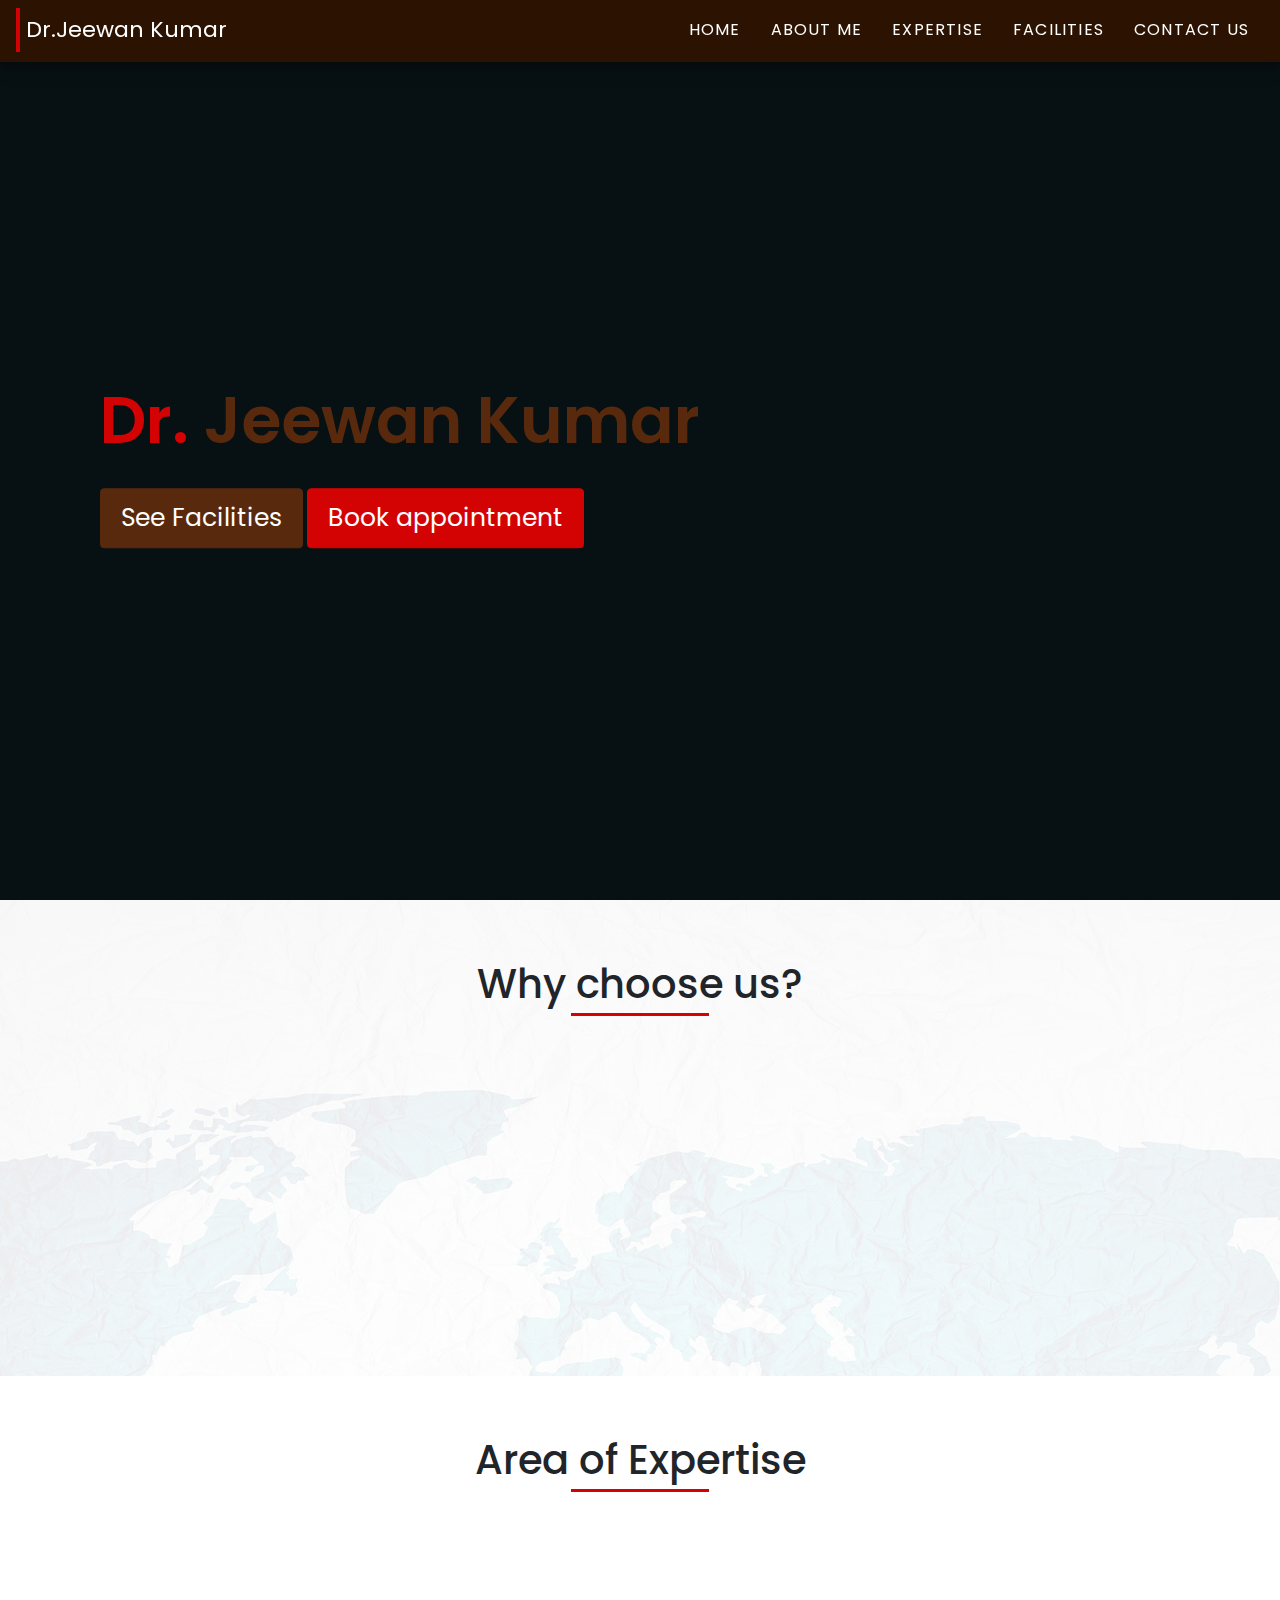
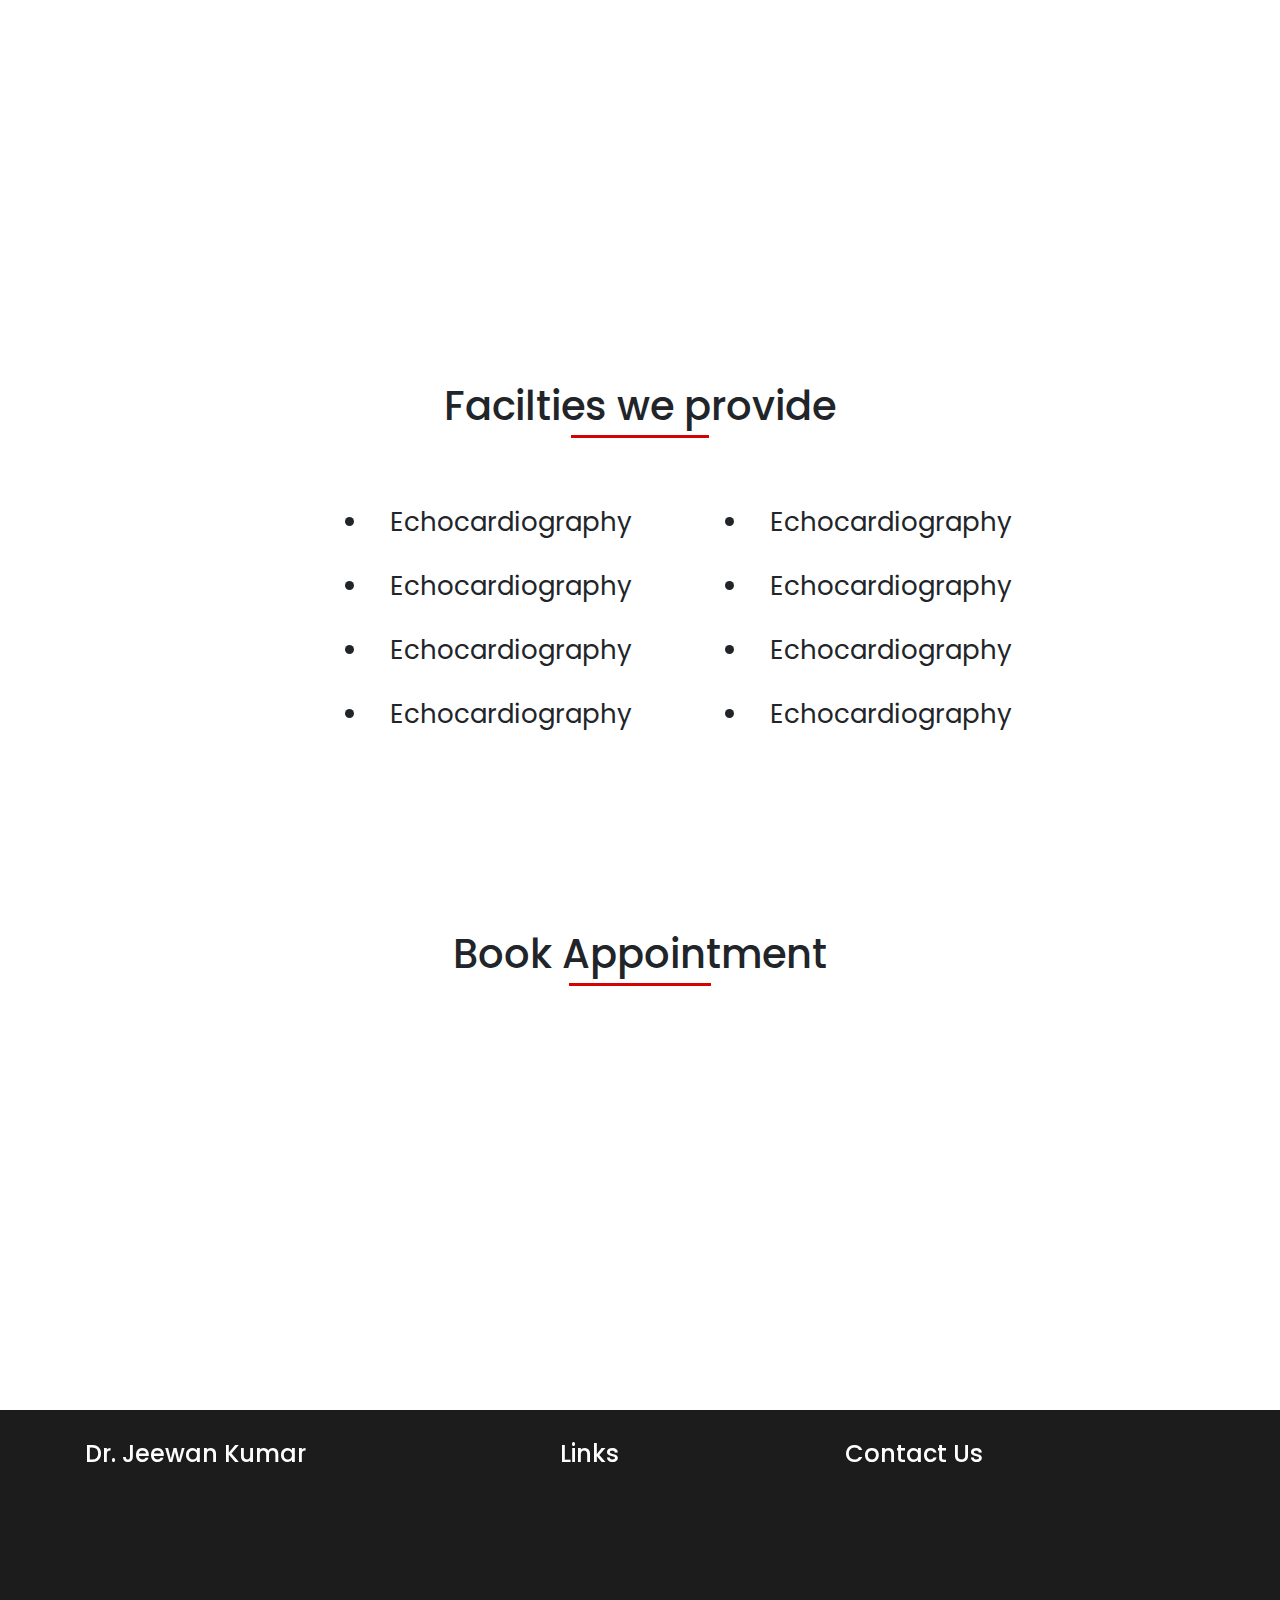
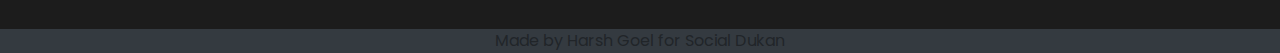
==== commit 85fbffa2: "changes no 1" ====
--- a/index.html
+++ b/index.html
@@ -58,41 +58,37 @@
       <div class="container">
             <h1 class="section-heading">Why choose us?</h1>
             <div class="row about-cols">
-                  <div class="col-md-4">
-                        <div class="about-col" data-aos="fade-up">
-                              <div class="img">
-                                    <div class="icon"><i class="fa fa-ambulance"></i></div>
-                              </div>
-                              <h2 class="title">Quick</h2>
-                              <p>Lorem ipsum dolor sit amet, consectetur adipiscing elit, sed do eiusmod tempor incididunt ut labore et dolore 
-                                    magna aliqua. Ut enim ad minim veniam, quis nostrud exercitation ullamco laboris nisi ut aliquip ex ea commodo consequat. 
-                                    Duis aute irure dolor in reprehenderit in voluptate velit esse cillum dolore eu fugiat nulla pariatur.</p>
-                        </div>
-                  </div>
-
-                  <div class="col-md-4">
+                <div class="col-md-1"></div>
+                  <div class="col-md-5">
                         <div class="about-col" data-aos="fade-up" data-aos-delay="100">
                               <div class="img">
                                     <div class="icon"><i class="fa fa-stethoscope"></i></div>
                               </div>
                               <h2 class="title">Expertised</h2>
-                              <p>Lorem ipsum dolor sit amet, consectetur adipiscing elit, sed do eiusmod tempor incididunt ut labore et dolore 
-                              magna aliqua. Ut enim ad minim veniam, quis nostrud exercitation ullamco laboris nisi ut aliquip ex ea commodo consequat. 
-                              Duis aute irure dolor in reprehenderit in voluptate velit esse cillum dolore eu fugiat nulla pariatur.</p>
+                              <p >
+                                We have over a decade of experience in treating complex heart conditions. 
+                                Our humane touch with use of cutting edge technologies helps ailing patients recover faster. 
+                                <!-- Dr.Jeewan’s motto of care is “every patient is special and deserve the best care”.  -->
+                                We are applying best scientific knowledge, 
+                                technologies and passion to care to advance sciences in cardiovascular care. 
+                            </p>
                         </div>
                   </div>
 
-                  <div class="col-md-4">
+                  <div class="col-md-5">
                         <div class="about-col" data-aos="fade-up" data-aos-delay="200">
                               <div class="img">
                                     <div class="icon"><i class="fa fa-medkit"></i></div>
                               </div>
                               <h2 class="title">Experienced</h2>
-                              <p>Lorem ipsum dolor sit amet, consectetur adipiscing elit, sed do eiusmod tempor incididunt ut labore et dolore 
-                              magna aliqua. Ut enim ad minim veniam, quis nostrud exercitation ullamco laboris nisi ut aliquip ex ea commodo consequat. 
-                              Duis aute irure dolor in reprehenderit in voluptate velit esse cillum dolore eu fugiat nulla pariatur.</p>
+                              <p>
+                                Dr.Jeewan Mittal has to his credit over 10,000 cardiac intervention procedure. 
+                                He is trained in performing complex cardiac procedure including emergency angioplasty or primary PTCA,
+                                 multivessel angioplasty, treatment of chronic total occlusion, packer and CRDT device implantation.  
+                            </p>
                         </div>
                   </div>
+                  <div class="col-md-1"></div>
             </div>
       </div>
 </section>
@@ -102,30 +98,30 @@
             <div class="row">
                   <div class="col-md-4 col-sm-6" data-aos="fade-up">
                         <img src="./img/vectors/024-examination.png" class="img-vector">
-                        <span>Coronary artery disease</span>
+                        <p>Coronary Artery Intervention including primary PTCA</p>
                   </div>
                   <div class="col-md-4 col-sm-6" data-aos="fade-up">
                         <img src="./img/vectors/003-blood pressure.png" class="img-vector">
-                        <span>Hypertension</span>
+                        <p>Pacemaker Implantation </p>
                   </div>
                   <div class="col-md-4 col-sm-6" data-aos="fade-up">
                         <img src="./img/vectors/004-blood.png" class="img-vector">
-                        <span>Diabities</span>
+                        <p>Device Implantation & Heart Failure</p>
                   </div>
 
                   <div class="w-100"></div>
 
                   <div class="col-md-4 col-sm-6" data-aos="fade-up">
                         <img src="./img/vectors/020-health check.png" class="img-vector">
-                        <span>Congenital Heart Disease</span>
+                        <p>Valvular Interventional </p>
                   </div>
                   <div class="col-md-4 col-sm-6" data-aos="fade-up">
                         <img src="./img/vectors/021-heart rate.png" class="img-vector">
-                        <span>Heart Rate Changes</span>
+                        <p>Management of Hypertension and Diabetes</p>
                   </div>
                   <div class="col-md-4 col-sm-6" data-aos="fade-up">
                         <img src="./img/vectors/016-EKG.png" class="img-vector">
-                        <span>Heart Faliure</span>
+                        <p>Echocardiography</p>
                   </div>
                   
             </div>
@@ -202,7 +198,7 @@
                                           <input class="form-control" type="date" name="date" required data-toggle="tooltip" title="Choose a date" />
                                     </div>
                                     <div class="form-group col-md-4">
-                                          <input class="form-control" type="time" time="time" required data-toggle="tooltip" title="Choose a time" />
+                                          <input class="form-control" type="time" name="time" required data-toggle="tooltip" title="Choose a time" />
                                     </div>
                                     <div class="form-group col-md-4">
                                           <input type="text" class="form-control" name="subject" id="subject" placeholder="Subject" minlength="5" />
--- a/css/style-main.css
+++ b/css/style-main.css
@@ -129,15 +129,16 @@
 }
 .navbar-brand {
   border-left: 4px solid #d40303;
-  padding-left: 10px;
-  padding-bottom: 10px;
+  padding-left: 6px;
+  padding-bottom: 6px;
+  font-size: 22px;
 }
 .navbar {
   position: fixed;
   top: 0px;
   width: 100%;
   padding-bottom: 10px !important;
-  background-color: #1c1c1c;
+  background-color: #2c1201;
   box-shadow: 0 4px 8px 0 rgba(0, 0, 0, 0.2), 0 6px 20px 0 rgba(0, 0, 0, 0.19);
   z-index: 10000;
 }
@@ -188,6 +189,7 @@
   font-family: "Poppins", sans-serif;
   font-size: 65px;
   font-weight: 600;
+  color: #58290c;
 }
 #home .heading span {
   color: #d40303;
@@ -202,8 +204,8 @@
 }
 #home .btn-1 {
   color: white;
-  background: #071013;
-  border: 1px solid #000000;
+  background:  #58290c;
+  border: 1px solid #58290c;
   transition: 0.7s ease all;
 }
 #home .btn-2 {
@@ -214,7 +216,7 @@
 }
 #home .btn-1:hover {
   background: rgb(243, 243, 243);
-  color: #071013;
+  color: #58290c;
 }
 #home .btn-2:hover {
   background: rgb(243, 243, 243);
@@ -328,11 +330,15 @@
 #expertise .col-md-4 {
   padding: 40px;
   padding-left: 70px;
-  text-align: left;
+  text-align: center;
 }
 #expertise .img-vector {
-  width: 50px !important;
-  margin-right: 10px;
+    text-align: center;
+    width: 65px !important;
+}
+#expertise p{
+    padding-top: 10px;
+    font-size: 15px;
 }
 @media (max-width: 676px) {
   #expertise .col-md-4 {
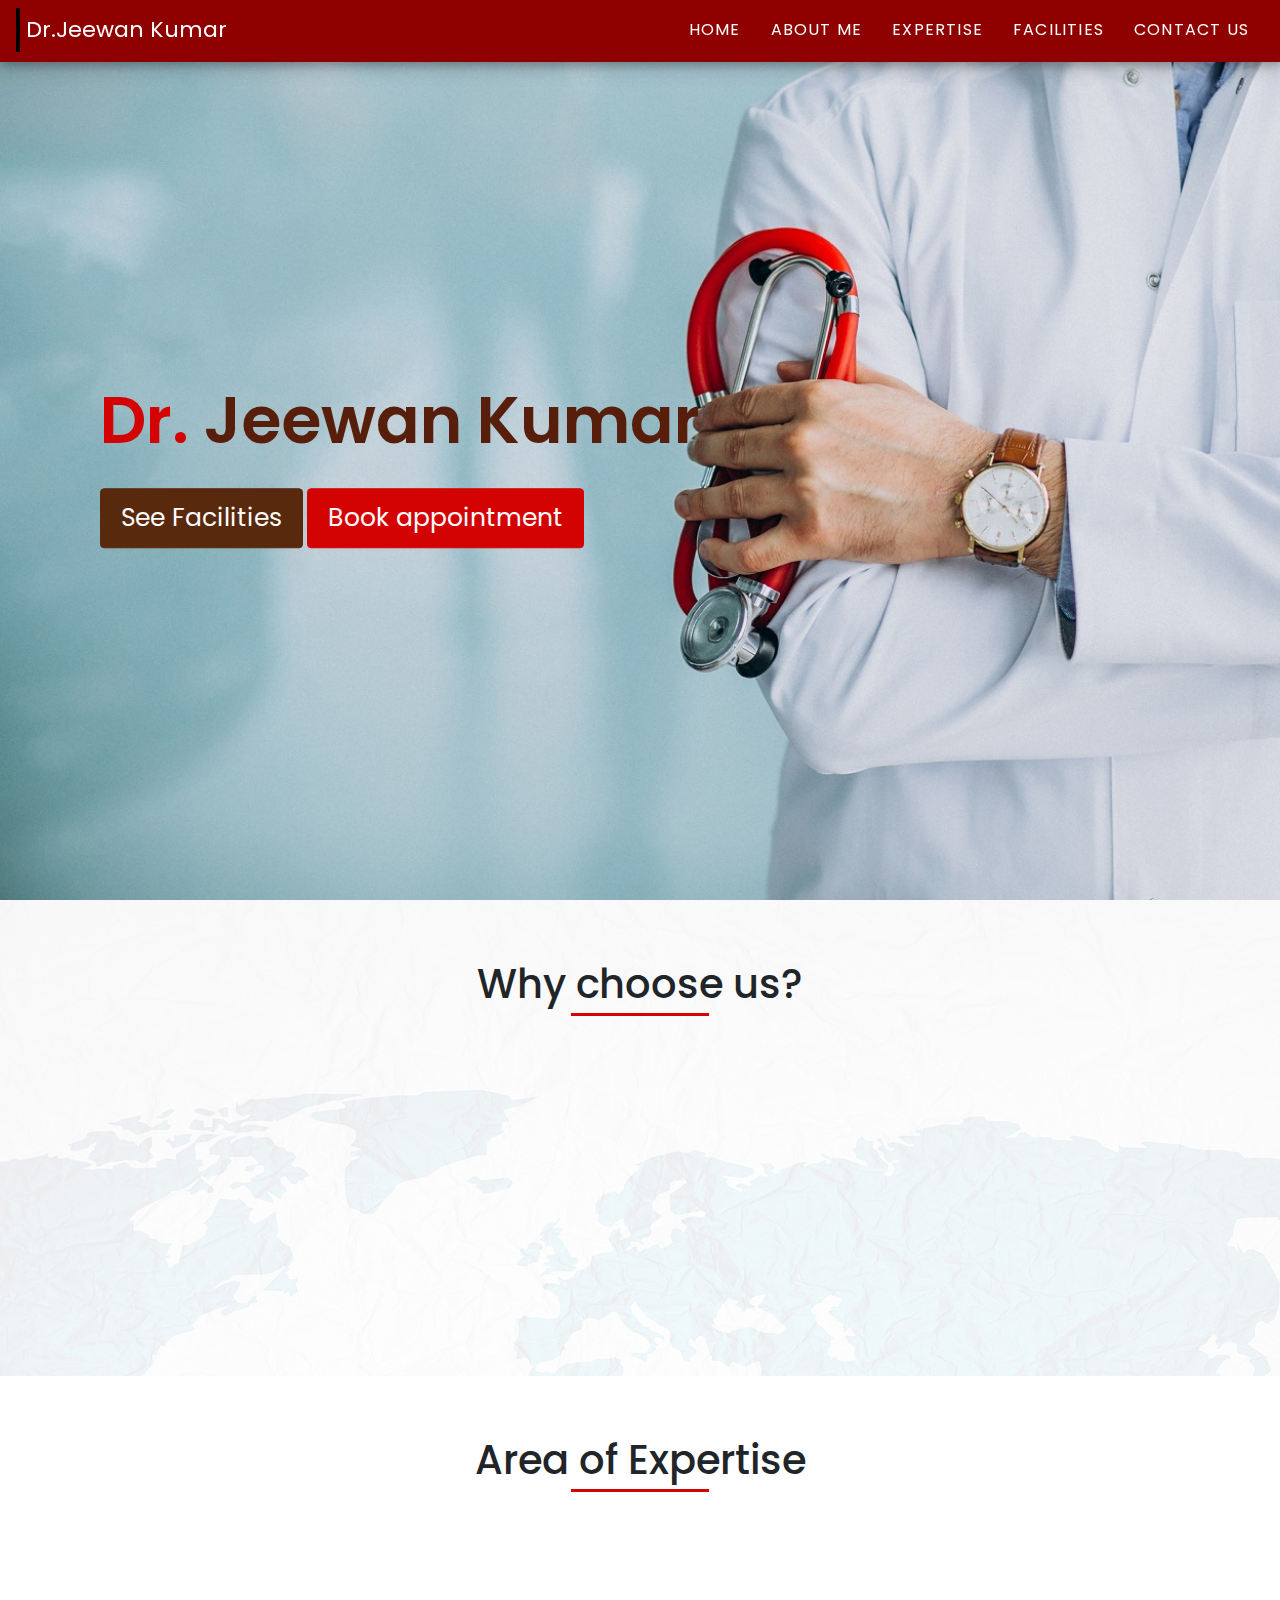
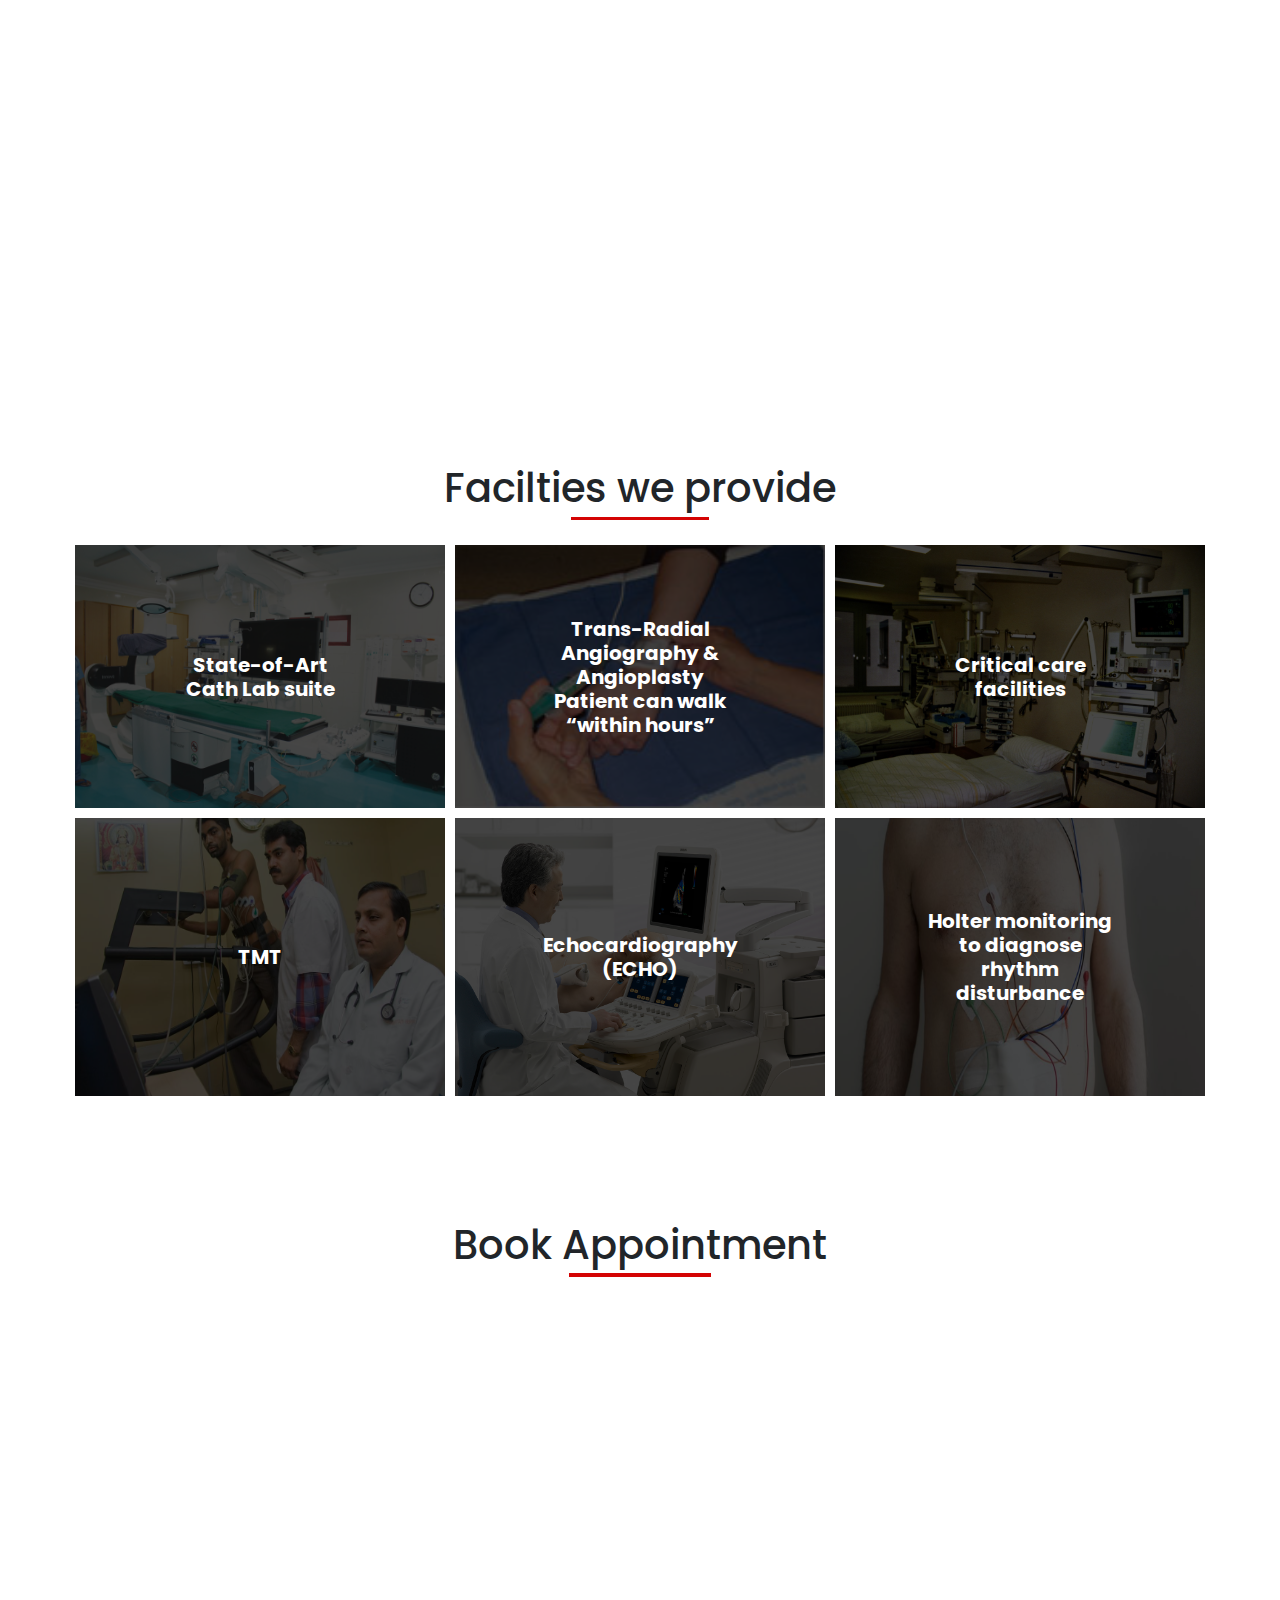
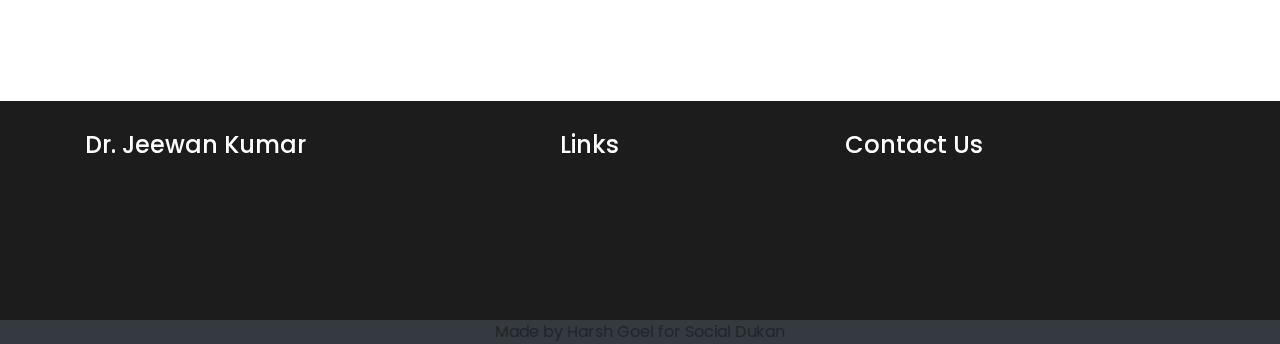
==== commit 24edb746: "facilities" ====
--- a/index.html
+++ b/index.html
@@ -1,267 +1,303 @@
 <!doctype html>
 <html lang="en">
+
 <head>
-      <meta charset="utf-8">
-      <meta name="viewport" content="width=device-width, initial-scale=1, shrink-to-fit=no">
-      <link rel="stylesheet" href="https://stackpath.bootstrapcdn.com/bootstrap/4.4.1/css/bootstrap.min.css" integrity="sha384-Vkoo8x4CGsO3+Hhxv8T/Q5PaXtkKtu6ug5TOeNV6gBiFeWPGFN9MuhOf23Q9Ifjh" crossorigin="anonymous">
-      <link rel="stylesheet" href="./css/style-main.css">
-      <link rel="stylesheet" href="https://cdnjs.cloudflare.com/ajax/libs/font-awesome/4.7.0/css/font-awesome.min.css">
-      <link href="https://unpkg.com/aos@2.3.1/dist/aos.css" rel="stylesheet">
-
-      <title>Dr. Jeewan Kumar</title>
+    <meta charset="utf-8">
+    <meta name="viewport" content="width=device-width, initial-scale=1, shrink-to-fit=no">
+    <link rel="stylesheet" href="https://stackpath.bootstrapcdn.com/bootstrap/4.4.1/css/bootstrap.min.css"
+        integrity="sha384-Vkoo8x4CGsO3+Hhxv8T/Q5PaXtkKtu6ug5TOeNV6gBiFeWPGFN9MuhOf23Q9Ifjh" crossorigin="anonymous">
+    <link rel="stylesheet" href="./css/style-main.css">
+    <link rel="stylesheet" href="https://cdnjs.cloudflare.com/ajax/libs/font-awesome/4.7.0/css/font-awesome.min.css">
+    <link href="https://unpkg.com/aos@2.3.1/dist/aos.css" rel="stylesheet">
+
+    <title>Dr. Jeewan Kumar</title>
 </head>
+
 <body data-spy="scroll" data-target=".navbar" data-offset="230">
-      <nav class="navbar navbar-expand-lg navbar-light" id="navbar-scrollspy">
-            <a class="navbar-brand" href="#">Dr.Jeewan Kumar</a>
-            <button class="navbar-toggler" type="button" data-toggle="collapse" data-target="#navbarSupportedContent"
+    <nav class="navbar navbar-expand-lg navbar-light" id="navbar-scrollspy">
+        <a class="navbar-brand" href="#">Dr.Jeewan Kumar</a>
+        <button class="navbar-toggler" type="button" data-toggle="collapse" data-target="#navbarSupportedContent"
             aria-controls="navbarSupportedContent" aria-expanded="false" aria-label="Toggle navigation">
             <div class="hamburger-animated"><span></span><span></span><span></span></div>
-          </button>
-          
-            <div class="collapse navbar-collapse" id="navbarSupportedContent">
-                  <ul class="navbar-nav mr-auto">
-                  </ul>
-                  <ul class="navbar-nav">
-                        <li class="nav-item">
-                              <a class="nav-link" href="#home">Home</a>
-                        </li>
-                        <li class="nav-item">
-                              <a class="nav-link" href="#why-choose-us">About me</a>
-                        </li>
-                        <li class="nav-item">
-                              <a class="nav-link" href="#expertise">Expertise</a>
-                        </li>
-                        <li class="nav-item">
-                              <a class="nav-link" href="#facilities">Facilities</a>
-                        </li>
-                        <li class="nav-item">
-                              <a class="nav-link" href="#contactus">Contact Us</a>
-                        </li>
-                  </ul>
-            </div>
-      </nav>
-<section id="home">
-      <div class="heading-div">
+        </button>
+
+        <div class="collapse navbar-collapse" id="navbarSupportedContent">
+            <ul class="navbar-nav mr-auto">
+            </ul>
+            <ul class="navbar-nav">
+                <li class="nav-item">
+                    <a class="nav-link" href="#home">Home</a>
+                </li>
+                <li class="nav-item">
+                    <a class="nav-link" href="#why-choose-us">About me</a>
+                </li>
+                <li class="nav-item">
+                    <a class="nav-link" href="#expertise">Expertise</a>
+                </li>
+                <li class="nav-item">
+                    <a class="nav-link" href="#facilities">Facilities</a>
+                </li>
+                <li class="nav-item">
+                    <a class="nav-link" href="#contactus">Contact Us</a>
+                </li>
+            </ul>
+        </div>
+    </nav>
+    <section id="home">
+        <div class="heading-div">
             <div class="heading">
-                  <h1><span>Dr.</span> Jeewan Kumar</h1>
-                  <button type="button" class="btn btn-primary btn-1">See Facilities</button>
-                  <button type="button" class="btn btn-primary btn-2">Book appointment</button>
-            </div>
-
-      </div>
-</section>
-
-<!--==========================
+                <h1><span>Dr.</span> Jeewan Kumar</h1>
+                <button type="button" class="btn btn-primary btn-1">See Facilities</button>
+                <button type="button" class="btn btn-primary btn-2">Book appointment</button>
+            </div>
+
+        </div>
+    </section>
+
+    <!-- 
+        https://www.mayoclinic.org/diseases-conditions/coronary-artery-disease/symptoms-causes/syc-20350613
+        [8:34 PM, 2/23/2020] Social Dukan Harshit Sir: This site will give information. Take some brief on followings:
+1. Coronary artery disease 
+2. Stent 
+3. CRTD
+[8:34 PM, 2/23/2020] Social Dukan Harshit Sir: 4. Heart failure
+[8:34 PM, 2/23/2020] Social Dukan Harshit Sir: 5. Hypertension 
+6. Diabetes
+[8:35 PM, 2/23/2020] Social Dukan Harshit Sir: Is page ko copy kar do website me ek extra page banake
+
+-->
+    <!--==========================
 Why Choose us Section
 ============================-->
-<section id="why-choose-us">
-      <div class="container">
+    <section id="why-choose-us">
+        <div class="container">
             <h1 class="section-heading">Why choose us?</h1>
             <div class="row about-cols">
                 <div class="col-md-1"></div>
-                  <div class="col-md-5">
-                        <div class="about-col" data-aos="fade-up" data-aos-delay="100">
-                              <div class="img">
-                                    <div class="icon"><i class="fa fa-stethoscope"></i></div>
-                              </div>
-                              <h2 class="title">Expertised</h2>
-                              <p >
-                                We have over a decade of experience in treating complex heart conditions. 
-                                Our humane touch with use of cutting edge technologies helps ailing patients recover faster. 
-                                <!-- Dr.Jeewan’s motto of care is “every patient is special and deserve the best care”.  -->
-                                We are applying best scientific knowledge, 
-                                technologies and passion to care to advance sciences in cardiovascular care. 
-                            </p>
-                        </div>
-                  </div>
-
-                  <div class="col-md-5">
-                        <div class="about-col" data-aos="fade-up" data-aos-delay="200">
-                              <div class="img">
-                                    <div class="icon"><i class="fa fa-medkit"></i></div>
-                              </div>
-                              <h2 class="title">Experienced</h2>
-                              <p>
-                                Dr.Jeewan Mittal has to his credit over 10,000 cardiac intervention procedure. 
-                                He is trained in performing complex cardiac procedure including emergency angioplasty or primary PTCA,
-                                 multivessel angioplasty, treatment of chronic total occlusion, packer and CRDT device implantation.  
-                            </p>
-                        </div>
-                  </div>
-                  <div class="col-md-1"></div>
-            </div>
-      </div>
-</section>
-<section id="expertise">
-      <div class="container">
+                <div class="col-md-5">
+                    <div class="about-col" data-aos="fade-up" data-aos-delay="100">
+                        <div class="img">
+                            <div class="icon"><i class="fa fa-stethoscope"></i></div>
+                        </div>
+                        <h2 class="title">Expertised</h2>
+                        <p>
+                            We have over a decade of experience in treating complex heart conditions.
+                            Our humane touch with use of cutting edge technologies helps ailing patients recover faster.
+                            <!-- Dr.Jeewan’s motto of care is “every patient is special and deserve the best care”.  -->
+                            We are applying best scientific knowledge,
+                            technologies and passion to care to advance sciences in cardiovascular care.
+                        </p>
+                    </div>
+                </div>
+
+                <div class="col-md-5">
+                    <div class="about-col" data-aos="fade-up" data-aos-delay="200">
+                        <div class="img">
+                            <div class="icon"><i class="fa fa-medkit"></i></div>
+                        </div>
+                        <h2 class="title">Experienced</h2>
+                        <p>
+                            Dr.Jeewan Mittal has to his credit over 10,000 cardiac intervention procedure.
+                            He is trained in performing complex cardiac procedure including emergency angioplasty or
+                            primary PTCA,
+                            multivessel angioplasty, treatment of chronic total occlusion, packer and CRDT device
+                            implantation.
+                        </p>
+                    </div>
+                </div>
+                <div class="col-md-1"></div>
+            </div>
+        </div>
+    </section>
+    <section id="expertise">
+        <div class="container">
             <h1 class="section-heading">Area of Expertise</h1>
             <div class="row">
-                  <div class="col-md-4 col-sm-6" data-aos="fade-up">
-                        <img src="./img/vectors/024-examination.png" class="img-vector">
-                        <p>Coronary Artery Intervention including primary PTCA</p>
-                  </div>
-                  <div class="col-md-4 col-sm-6" data-aos="fade-up">
-                        <img src="./img/vectors/003-blood pressure.png" class="img-vector">
-                        <p>Pacemaker Implantation </p>
-                  </div>
-                  <div class="col-md-4 col-sm-6" data-aos="fade-up">
-                        <img src="./img/vectors/004-blood.png" class="img-vector">
-                        <p>Device Implantation & Heart Failure</p>
-                  </div>
-
-                  <div class="w-100"></div>
-
-                  <div class="col-md-4 col-sm-6" data-aos="fade-up">
-                        <img src="./img/vectors/020-health check.png" class="img-vector">
-                        <p>Valvular Interventional </p>
-                  </div>
-                  <div class="col-md-4 col-sm-6" data-aos="fade-up">
-                        <img src="./img/vectors/021-heart rate.png" class="img-vector">
-                        <p>Management of Hypertension and Diabetes</p>
-                  </div>
-                  <div class="col-md-4 col-sm-6" data-aos="fade-up">
-                        <img src="./img/vectors/016-EKG.png" class="img-vector">
-                        <p>Echocardiography</p>
-                  </div>
-                  
-            </div>
-      </div>
-</section>
-<section id="facilities">
-      <div class="container">
+                <div class="col-md-4 col-sm-6" data-aos="fade-up">
+                    <img src="./img/vectors/024-examination.png" class="img-vector">
+                    <p>Coronary Artery Intervention including primary PTCA</p>
+                </div>
+                <div class="col-md-4 col-sm-6" data-aos="fade-up">
+                    <img src="./img/vectors/003-blood pressure.png" class="img-vector">
+                    <p>Pacemaker Implantation </p>
+                </div>
+                <div class="col-md-4 col-sm-6" data-aos="fade-up">
+                    <img src="./img/vectors/004-blood.png" class="img-vector">
+                    <p>Device Implantation & Heart Failure</p>
+                </div>
+
+                <div class="w-100"></div>
+
+                <div class="col-md-4 col-sm-6" data-aos="fade-up">
+                    <img src="./img/vectors/020-health check.png" class="img-vector">
+                    <p>Valvular Interventional </p>
+                </div>
+                <div class="col-md-4 col-sm-6" data-aos="fade-up">
+                    <img src="./img/vectors/021-heart rate.png" class="img-vector">
+                    <p>Management of Hypertension and Diabetes</p>
+                </div>
+                <div class="col-md-4 col-sm-6" data-aos="fade-up">
+                    <img src="./img/vectors/016-EKG.png" class="img-vector">
+                    <p>Echocardiography</p>
+                </div>
+
+            </div>
+        </div>
+    </section>
+    <section id="facilities">
+        <div class="container">
             <h1 class="section-heading">Facilties we provide</h1>
-            <div class="row ">
-                  <div class="col-md-2"></div>
-                  <div class="col-md-4">
-                        <ul>
-                              <li>Echocardiography</li>
-                              <li>Echocardiography</li>
-                              <li>Echocardiography</li>
-                              <li>Echocardiography</li>
-                        </ul>
-                  </div>
-                  <div class="col-md-4">
-                        <ul>
-                              <li>Echocardiography</li>
-                              <li>Echocardiography</li>
-                              <li>Echocardiography</li>
-                              <li>Echocardiography</li>
-                        </ul>
-                  </div>
-                  <div class="col-md-2"></div>
-            </div>
-      </div>
-</section>
-<section id="contactus">
-            <h1 class="section-heading">Book Appointment</h1>
+            <div class="row text-center">
+                <div class="col-md-4">
+                    <img src="./img/facilities/State-of-Art Cath Lab suite.jpg">
+                    <h1>State-of-Art<br>Cath Lab suite</h1>
+                </div>
+                <div class="col-md-4">
+                    <img src="./img/facilities/Transraidla.jpg">
+                    <h1>Trans-Radial Angiography & Angioplasty<br>Patient can walk “within hours”</h1>
+                </div>
+                <div class="col-md-4">
+                    <img src="./img/facilities/Critical care facilities.jpg">
+                    <h1>Critical care facilities</h1>
+                </div>
+                <div class="col-md-4">
+                    <img src="./img/facilities/TMT.jpg">
+                    <h1>TMT</h1>
+                </div>
+                <div class="col-md-4">
+                    <img src="./img/facilities/Echocardiography.jpg">
+                    <h1>Echocardiography (ECHO)</h1>
+                </div>
+                <div class="col-md-4">
+                    <img src="./img/facilities/Holter monitoring to diagnose rhythm disturbance.jpg">
+                    <h1>Holter monitoring to diagnose rhythm disturbance</h1>
+                </div>
+            </div>
+    </section>
+    <section id="contactus">
+        <h1 class="section-heading">Book Appointment</h1>
+        <div class="row">
+            <div class="col-md-4 opening">
+                <div class="about-col" data-aos="fade-up">
+                    <div class="img">
+                        <div class="icon"><i class="fa fa-clock-o"></i></div>
+                    </div>
+                    <h2 class="title">OPENING HOURS</h2>
+                    <table class="text-center">
+                        <tr>
+                            <td>
+                                AMAR HOSPITAL:
+                            </td>
+                            <td>
+                                10:00 AM - 03:00 PM
+                            </td>
+                        </tr>
+                        <tr>
+                            <td class="one">
+                                HOME CLINIC:
+                            </td>
+                            <td class="one">
+                                05.30 PM - 07.30 PM
+                            </td>
+                        </tr>
+                    </table>
+                </div>
+            </div>
+
+            <div class="col-md-8" data-aos="fade-up">
+                <br><br>
+                <form action="https://formspree.io/harshgoel05@gmail.com" method="post" role="form" class="contactForm">
+                    <div class="form-row">
+                        <div class="form-group col-md-6">
+                            <input type="text" name="name" class="form-control" id="name" placeholder="Your Name"
+                                required minlength="5" />
+                        </div>
+                        <div class="form-group col-md-6">
+                            <input type="email" class="form-control" name="email" id="email" placeholder="Your Email"
+                                required />
+                        </div>
+                    </div>
+                    <div class="form-row">
+                        <div class="form-group col-md-4">
+                            <input class="form-control" type="date" name="date" required data-toggle="tooltip"
+                                title="Choose a date" />
+                        </div>
+                        <div class="form-group col-md-4">
+                            <input class="form-control" type="time" name="time" required data-toggle="tooltip"
+                                title="Choose a time" />
+                        </div>
+                        <div class="form-group col-md-4">
+                            <input type="text" class="form-control" name="subject" id="subject" placeholder="Subject"
+                                minlength="5" />
+                        </div>
+                    </div>
+                    <div class="form-group">
+                        <textarea class="form-control" name="message" rows="5" required minlength="10"
+                            placeholder="Message"></textarea>
+                    </div>
+                    <div class="text-center">
+                        <button class="btn btn-success" type="submit">Send Message</button>
+                    </div>
+                </form>
+            </div>
+        </div>
+    </section>
+    <footer>
+        <div class="container">
             <div class="row">
-                  <div class="col-md-4 opening">
-                        <div class="about-col" data-aos="fade-up">
-                              <div class="img">
-                                    <div class="icon"><i class="fa fa-clock-o"></i></div>
-                              </div>
-                              <h2 class="title">OPENING HOURS</h2>
-                              <table class="text-center">
-                                    <tr>
-                                          <td>
-                                                AMAR HOSPITAL: 
-                                          </td>
-                                          <td>
-                                                10:00 AM - 03:00 PM
-                                          </td>
-                                    </tr>
-                                    <tr>
-                                          <td class="one">
-                                                HOME CLINIC: 
-                                          </td>
-                                          <td class="one">
-                                                05.30 PM - 07.30 PM
-                                          </td>
-                                    </tr>
-                              </table>      
-                        </div>
-                  </div>
-                       
-                  <div class="col-md-8" data-aos="fade-up"> 
-                        <br><br>
-                        <form action="https://formspree.io/harshgoel05@gmail.com" method="post" role="form" class="contactForm">
-                              <div class="form-row">
-                                    <div class="form-group col-md-6">
-                                          <input type="text" name="name" class="form-control" id="name" placeholder="Your Name" required minlength="5"/>
-                                    </div>
-                                    <div class="form-group col-md-6">
-                                          <input type="email" class="form-control" name="email" id="email" placeholder="Your Email" required />
-                                    </div>
-                              </div>
-                              <div class="form-row">
-                                    <div class="form-group col-md-4">
-                                          <input class="form-control" type="date" name="date" required data-toggle="tooltip" title="Choose a date" />
-                                    </div>
-                                    <div class="form-group col-md-4">
-                                          <input class="form-control" type="time" name="time" required data-toggle="tooltip" title="Choose a time" />
-                                    </div>
-                                    <div class="form-group col-md-4">
-                                          <input type="text" class="form-control" name="subject" id="subject" placeholder="Subject" minlength="5" />
-                                    </div>
-                              </div>
-                              <div class="form-group">
-                                    <textarea class="form-control" name="message" rows="5" required minlength="10" placeholder="Message"></textarea>
-                              </div>
-                              <div class="text-center">
-                                    <button class="btn btn-success" type="submit">Send Message</button>
-                              </div>
-                        </form>
-                  </div>
-            </div>        
-</section>
-<footer>
-      <div class="container">
-            <div class="row">
-                  <div class="col-md-4">
-                        <h4>Dr. Jeewan Kumar</h4>
-                        <p data-aos="fade-right" data-aos-delay="20"> 
-                              Lorem ipsum dolor sit amet, consectetur adipiscing elit, sed do eiusmod tempor incididunt ut labore et dolore 
-                              magna aliqua. Ut enim ad minim veniam, quis nostrud exercitation ullamco.
-                        </p>
-                  </div>
-                  <div class="col-md-1"></div>
-                  <div class="col-md-3">
-                        <h4>Links</h4>
-                        <p data-aos="fade-right" data-aos-delay="300">
-                              <a href="#">Link 1</a><br>
-                              <a href="#">Link 1</a><br>
-                              <a href="#">Link 1</a><br>
-                              <a href="#">Link 1</a><br>
-                              <a href="#">Link 1</a>
-                        </p>
-                  </div>
-
-                  <div class="col-md-4">
-                        <h4>Contact Us</h4>  
-                        <p data-aos="fade-right" data-aos-delay="500">
-                              Address,LK Road,PL Streeet,<br>HDFC Bank , State,203000<br>
-                              <a href="tel:">+91-7519472787</a><br>
-                              <a href="mailto:">Harshgoel05@gmail.com</a><br>
-                              <a href=""><i class="fa fa-facebook"></i></a>
-                              <a href=""><i class="fa fa-linkedin"></i></a>
-                              <a href=""><i class="fa fa-instagram"></i></a>
-                        </p>
-                  </div>
-
-            </div>
-      </div>     
-</footer>
-<div class="copyright text-center bg-dark">
-      Made by Harsh Goel for Social Dukan
-</div> 
-
-      <script src="https://code.jquery.com/jquery-3.4.1.slim.min.js" integrity="sha384-J6qa4849blE2+poT4WnyKhv5vZF5SrPo0iEjwBvKU7imGFAV0wwj1yYfoRSJoZ+n" crossorigin="anonymous"></script>
-      <script src="https://cdn.jsdelivr.net/npm/popper.js@1.16.0/dist/umd/popper.min.js" integrity="sha384-Q6E9RHvbIyZFJoft+2mJbHaEWldlvI9IOYy5n3zV9zzTtmI3UksdQRVvoxMfooAo" crossorigin="anonymous"></script>
-      <script src="https://stackpath.bootstrapcdn.com/bootstrap/4.4.1/js/bootstrap.min.js" integrity="sha384-wfSDF2E50Y2D1uUdj0O3uMBJnjuUD4Ih7YwaYd1iqfktj0Uod8GCExl3Og8ifwB6" crossorigin="anonymous"></script>
-      <script src="https://unpkg.com/aos@2.3.1/dist/aos.js"></script>
-      <script src="./js/script-main.js"></script>
-      <script>
-
-      </script>
+                <div class="col-md-4">
+                    <h4>Dr. Jeewan Kumar</h4>
+                    <p data-aos="fade-right" data-aos-delay="20">
+                        Lorem ipsum dolor sit amet, consectetur adipiscing elit, sed do eiusmod tempor incididunt ut
+                        labore et dolore
+                        magna aliqua. Ut enim ad minim veniam, quis nostrud exercitation ullamco.
+                    </p>
+                </div>
+                <div class="col-md-1"></div>
+                <div class="col-md-3">
+                    <h4>Links</h4>
+                    <p data-aos="fade-right" data-aos-delay="300">
+                        <a href="#">Link 1</a><br>
+                        <a href="#">Link 1</a><br>
+                        <a href="#">Link 1</a><br>
+                        <a href="#">Link 1</a><br>
+                        <a href="#">Link 1</a>
+                    </p>
+                </div>
+
+                <div class="col-md-4">
+                    <h4>Contact Us</h4>
+                    <p data-aos="fade-right" data-aos-delay="500">
+                        Address,LK Road,PL Streeet,<br>HDFC Bank , State,203000<br>
+                        <a href="tel:">+91-7519472787</a><br>
+                        <a href="mailto:">Harshgoel05@gmail.com</a><br>
+                        <a href=""><i class="fa fa-facebook"></i></a>
+                        <a href=""><i class="fa fa-linkedin"></i></a>
+                        <a href=""><i class="fa fa-instagram"></i></a>
+                    </p>
+                </div>
+
+            </div>
+        </div>
+    </footer>
+    <div class="copyright text-center bg-dark">
+        Made by Harsh Goel for Social Dukan
+    </div>
+
+    <script src="https://code.jquery.com/jquery-3.4.1.slim.min.js"
+        integrity="sha384-J6qa4849blE2+poT4WnyKhv5vZF5SrPo0iEjwBvKU7imGFAV0wwj1yYfoRSJoZ+n"
+        crossorigin="anonymous"></script>
+    <script src="https://cdn.jsdelivr.net/npm/popper.js@1.16.0/dist/umd/popper.min.js"
+        integrity="sha384-Q6E9RHvbIyZFJoft+2mJbHaEWldlvI9IOYy5n3zV9zzTtmI3UksdQRVvoxMfooAo"
+        crossorigin="anonymous"></script>
+    <script src="https://stackpath.bootstrapcdn.com/bootstrap/4.4.1/js/bootstrap.min.js"
+        integrity="sha384-wfSDF2E50Y2D1uUdj0O3uMBJnjuUD4Ih7YwaYd1iqfktj0Uod8GCExl3Og8ifwB6"
+        crossorigin="anonymous"></script>
+    <script src="https://unpkg.com/aos@2.3.1/dist/aos.js"></script>
+    <script src="./js/script-main.js"></script>
+    <script>
+
+    </script>
 </body>
+
 </html>--- a/css/style-main.css
+++ b/css/style-main.css
@@ -5,6 +5,8 @@
 @import url("https://fonts.googleapis.com/css?family=Poppins&display=swap");
 * {
   scroll-behavior: smooth;
+  padding: 0;
+  margin: 0;
 }
 body {
   overflow-x: hidden;
@@ -128,7 +130,7 @@
   transition: 0.4s ease;
 }
 .navbar-brand {
-  border-left: 4px solid #d40303;
+  border-left: 4px solid #000;
   padding-left: 6px;
   padding-bottom: 6px;
   font-size: 22px;
@@ -138,7 +140,7 @@
   top: 0px;
   width: 100%;
   padding-bottom: 10px !important;
-  background-color: #2c1201;
+  background-color: #8f0000;
   box-shadow: 0 4px 8px 0 rgba(0, 0, 0, 0.2), 0 6px 20px 0 rgba(0, 0, 0, 0.19);
   z-index: 10000;
 }
@@ -153,13 +155,13 @@
   padding-right: 30px !important;
   padding-left: 30px !important;
   transition: 0.4s ease;
-  box-shadow: 0px 1.4px 0px 0px #d40303;
+  box-shadow: 0px 1.4px 0px 0px #000;
 }
 .active {
   padding-right: 30px !important;
   padding-left: 30px !important;
   transition: 0.4s ease;
-  box-shadow: 0px 1.4px 0px 0px #d40303;
+  box-shadow: 0px 1.4px 0px 0px #000;
 }
 
 /**********************************************
@@ -189,7 +191,7 @@
   font-family: "Poppins", sans-serif;
   font-size: 65px;
   font-weight: 600;
-  color: #58290c;
+  color: #581e0c;
 }
 #home .heading span {
   color: #d40303;
@@ -204,7 +206,7 @@
 }
 #home .btn-1 {
   color: white;
-  background:  #58290c;
+  background: #58290c;
   border: 1px solid #58290c;
   transition: 0.7s ease all;
 }
@@ -333,12 +335,12 @@
   text-align: center;
 }
 #expertise .img-vector {
-    text-align: center;
-    width: 65px !important;
-}
-#expertise p{
-    padding-top: 10px;
-    font-size: 15px;
+  text-align: center;
+  width: 65px !important;
+}
+#expertise p {
+  padding-top: 10px;
+  font-size: 15px;
 }
 @media (max-width: 676px) {
   #expertise .col-md-4 {
@@ -350,24 +352,31 @@
             Facilties
 **********************************************/
 #facilities .col-md-4 {
-  padding: 40px;
-  padding-left: 70px;
-  text-align: left;
-}
-#facilities li {
-  text-align: center;
-  font-size: 26px;
-  padding: 20px;
-  padding-top: 5px;
-}
-#facilities ul {
-  list-style-image: url("../img/heart-ul.png");
+  position: relative;
+  text-align: center;
+  /* padding: 0 !important; */
+  padding: 5px !important;
+}
+#facilities .col-md-4 img {
+  width: 100%;
+  filter: blur(10%);
+  filter: brightness(28%);
+  height: 100%;
+  transition: all 0.23s ease-in;
+}
+#facilities .col-md-4 img:hover {
+  filter: brightness(17%);
+}
+#facilities .col-md-4 h1 {
+  position: absolute;
+  top: 50%;
+  left: 50%;
+  transform: translate(-50%, -50%);
+  color: white;
+  font-size: 20px;
+  font-weight: bold;
 }
 @media (max-width: 676px) {
-  #facilities .col-md-4 {
-    padding: 15px;
-    padding-left: 30px;
-  }
 }
 /**********************************************
             Contact Form
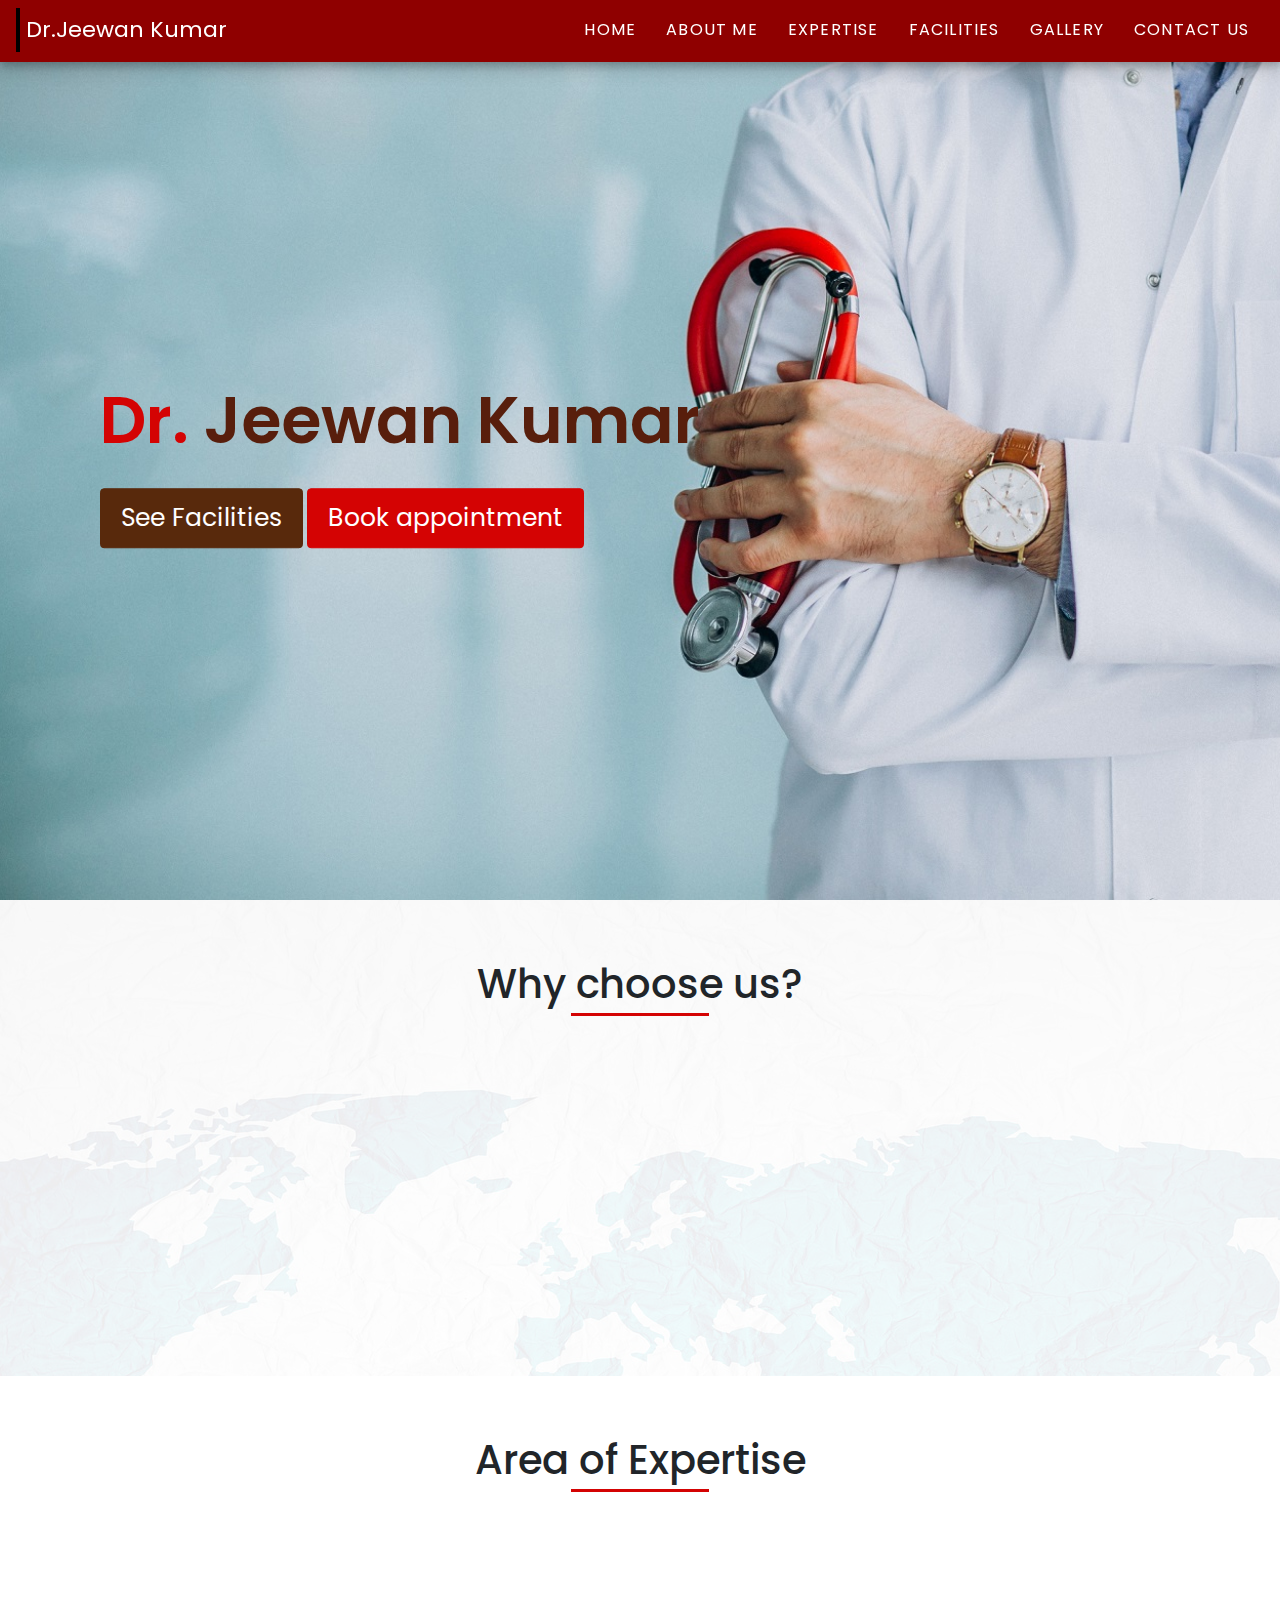
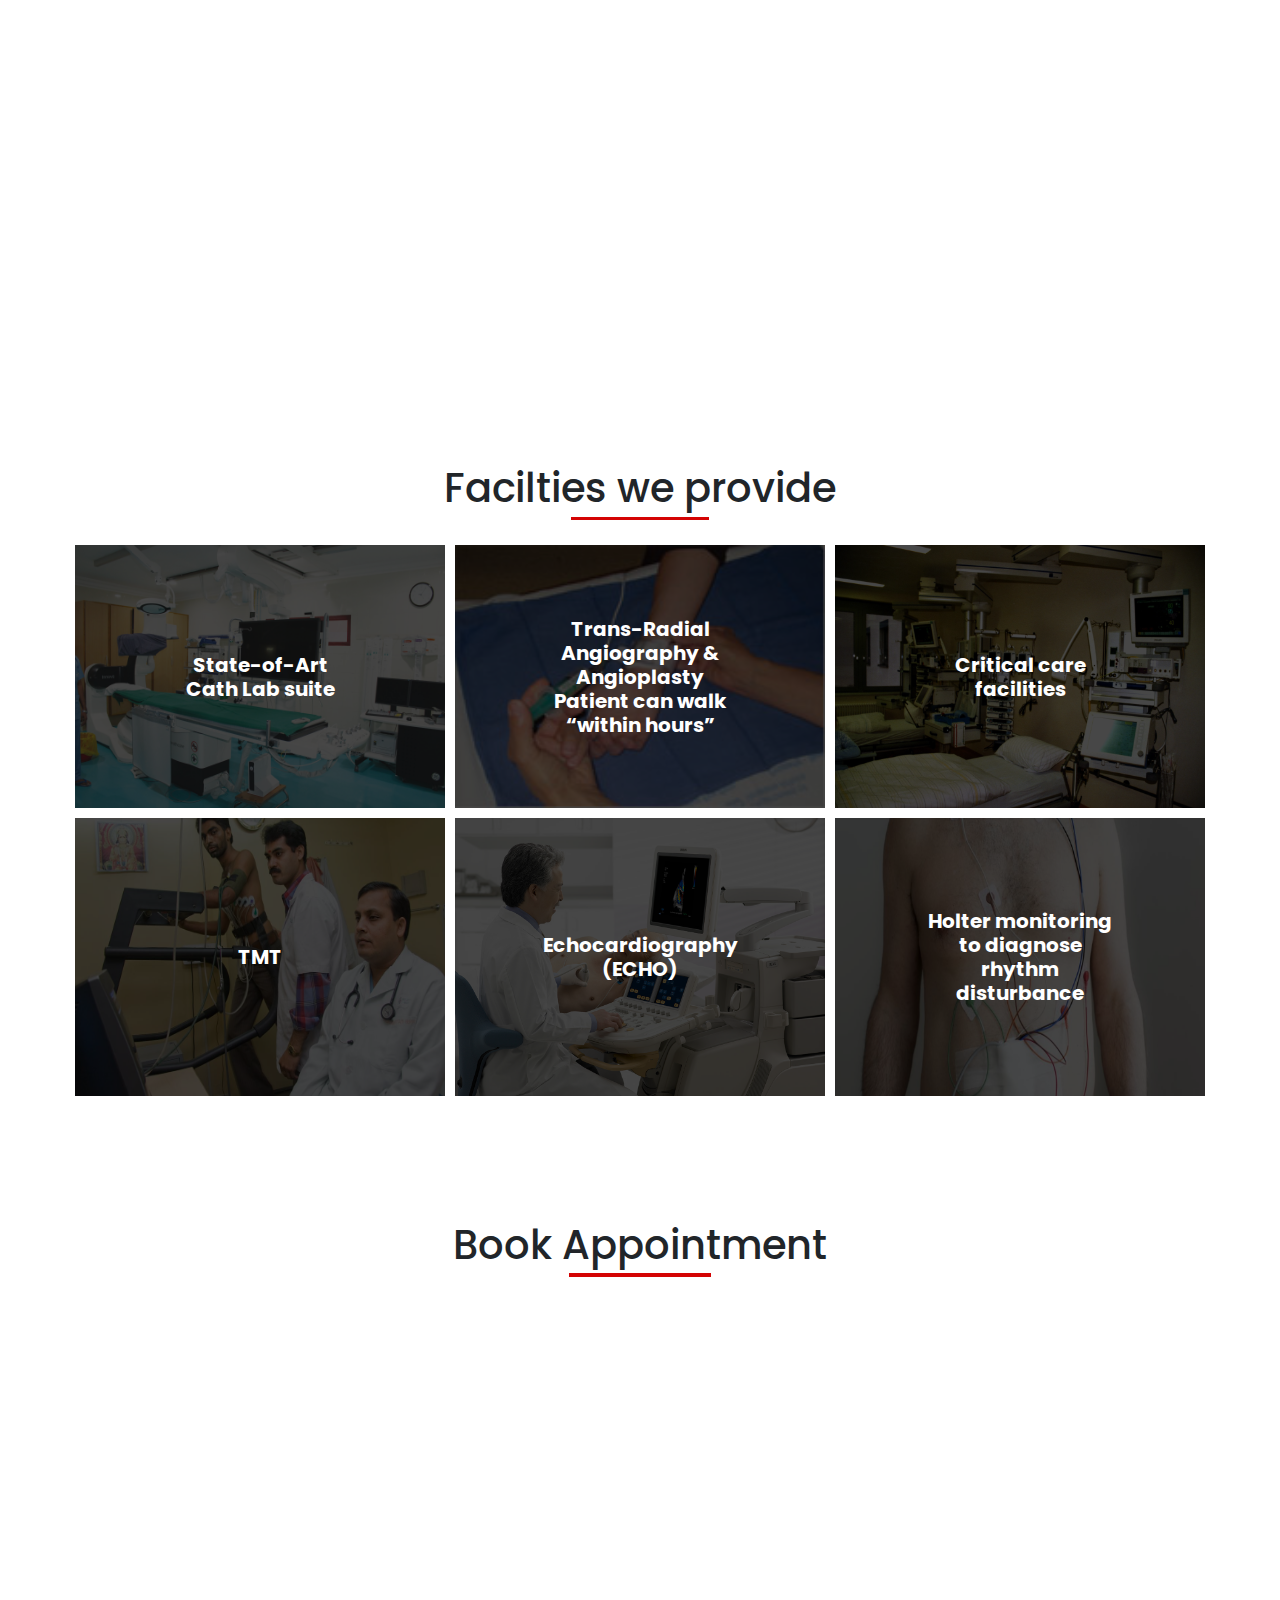
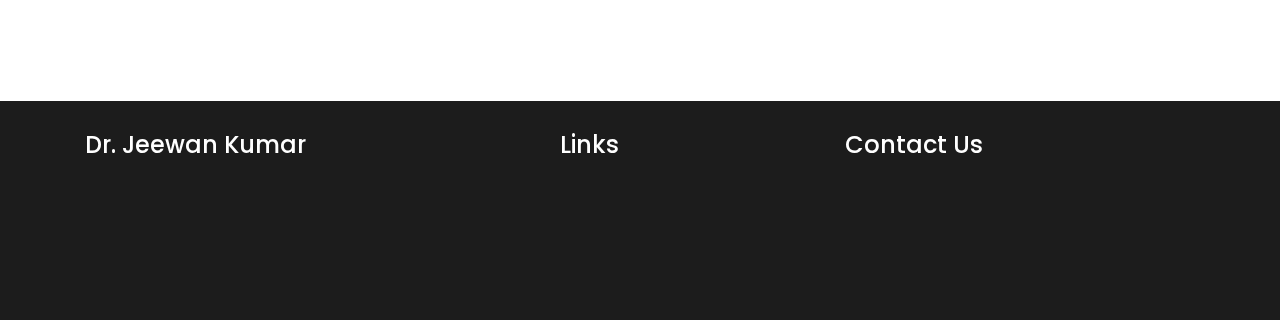
==== commit 39a06734: "footer" ====
--- a/index.html
+++ b/index.html
@@ -36,6 +36,9 @@
                 </li>
                 <li class="nav-item">
                     <a class="nav-link" href="#facilities">Facilities</a>
+                </li>
+                <li class="nav-item">
+                    <a class="nav-link" href="gallery.html">Gallery</a>
                 </li>
                 <li class="nav-item">
                     <a class="nav-link" href="#contactus">Contact Us</a>
@@ -257,11 +260,12 @@
                 <div class="col-md-3">
                     <h4>Links</h4>
                     <p data-aos="fade-right" data-aos-delay="300">
-                        <a href="#">Link 1</a><br>
-                        <a href="#">Link 1</a><br>
-                        <a href="#">Link 1</a><br>
-                        <a href="#">Link 1</a><br>
-                        <a href="#">Link 1</a>
+
+                        <a href="#home">Home</a><br>
+                        <a href="#why-choose-us">About me</a><br>
+                        <a href="#expertise">Expertise</a><br>
+                        <a href="#facilities">Facilities</a><br>
+                        <a href="gallery.html">Gallery</a>
                     </p>
                 </div>
 
@@ -280,9 +284,9 @@
             </div>
         </div>
     </footer>
-    <div class="copyright text-center bg-dark">
+    <!-- <div class="copyright text-center bg-dark">
         Made by Harsh Goel for Social Dukan
-    </div>
+    </div> -->
 
     <script src="https://code.jquery.com/jquery-3.4.1.slim.min.js"
         integrity="sha384-J6qa4849blE2+poT4WnyKhv5vZF5SrPo0iEjwBvKU7imGFAV0wwj1yYfoRSJoZ+n"
--- a/css/style-main.css
+++ b/css/style-main.css
@@ -11,6 +11,14 @@
 body {
   overflow-x: hidden;
   font-family: "Poppins", sans-serif;
+}
+.btn {
+  box-shadow: none !important;
+}
+.btn:hover,
+.btn:focus {
+  box-shadow: none !important;
+  outline: none !important;
 }
 section {
   padding-top: 60px;
@@ -88,7 +96,7 @@
   border: none !important;
 }
 .hamburger-animated span {
-  background: #d40303;
+  background: #ffffff;
 }
 
 .hamburger-animated span:nth-child(1) {
